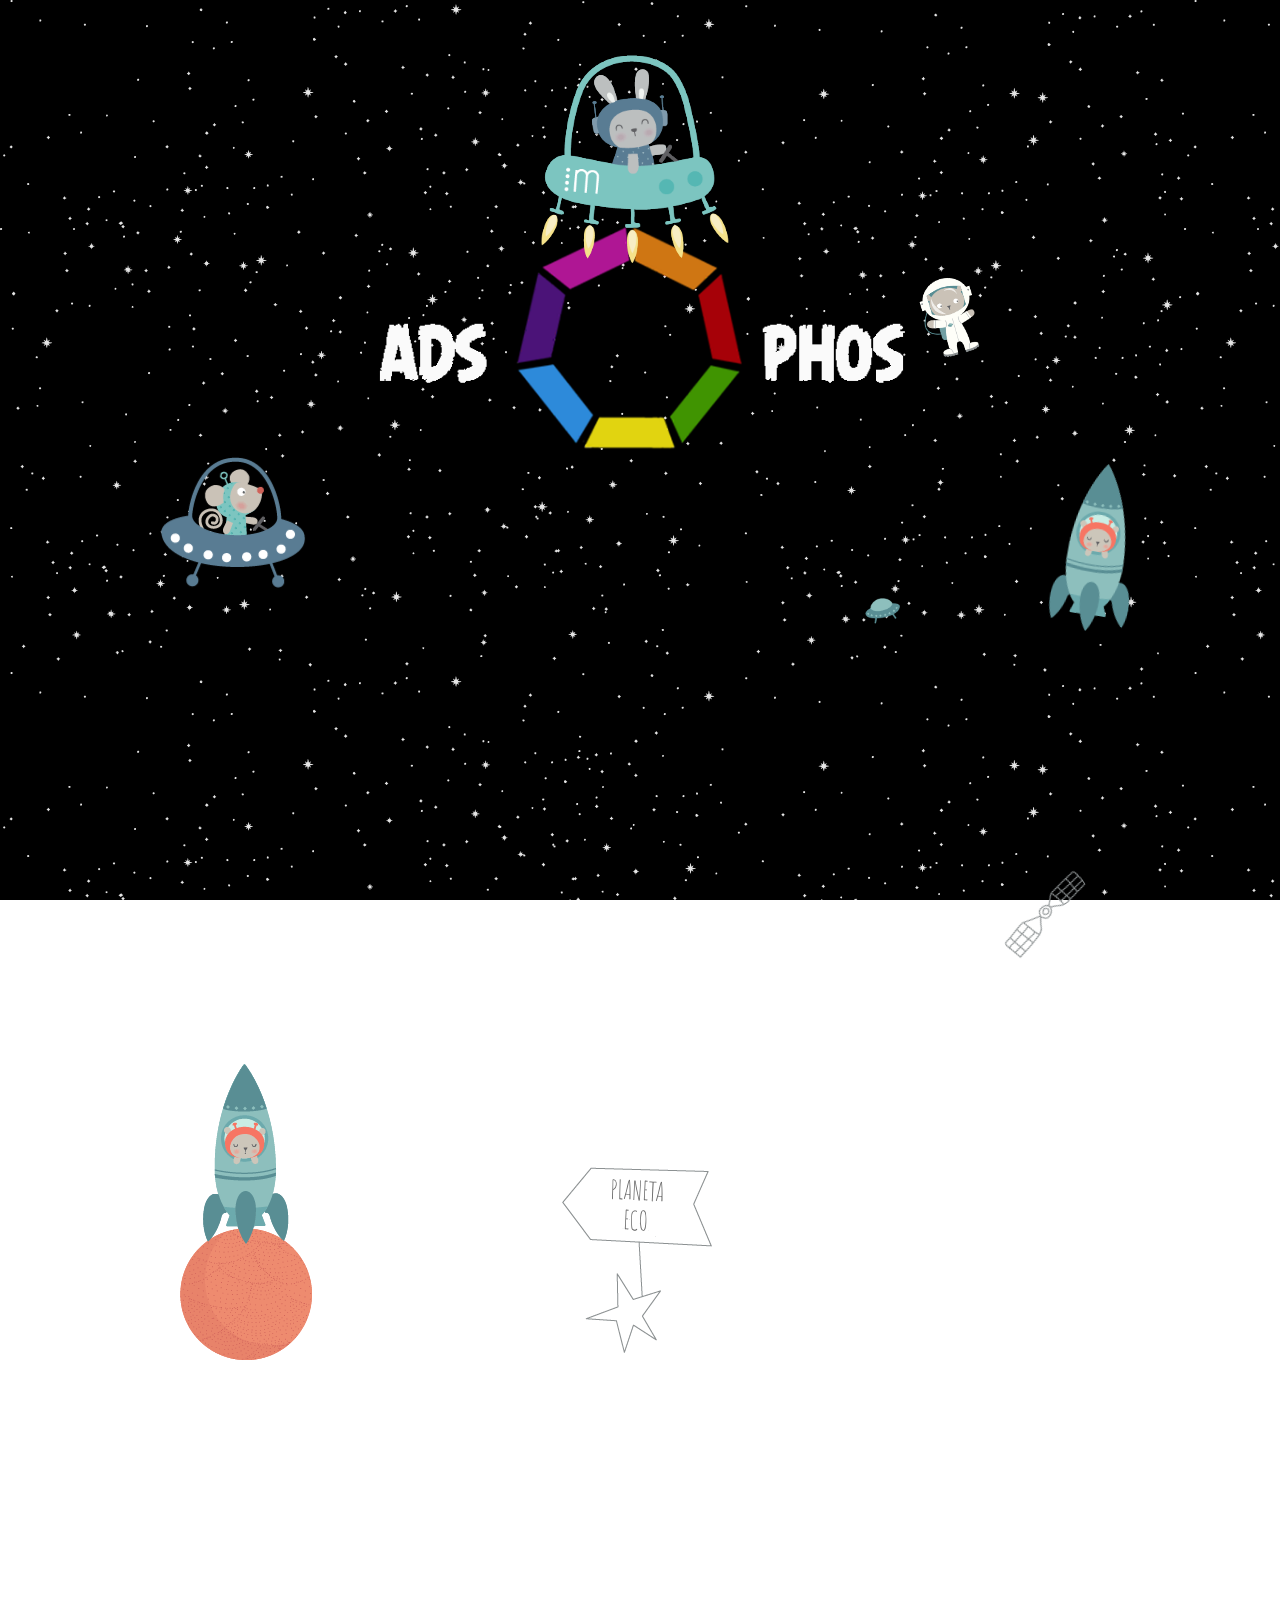
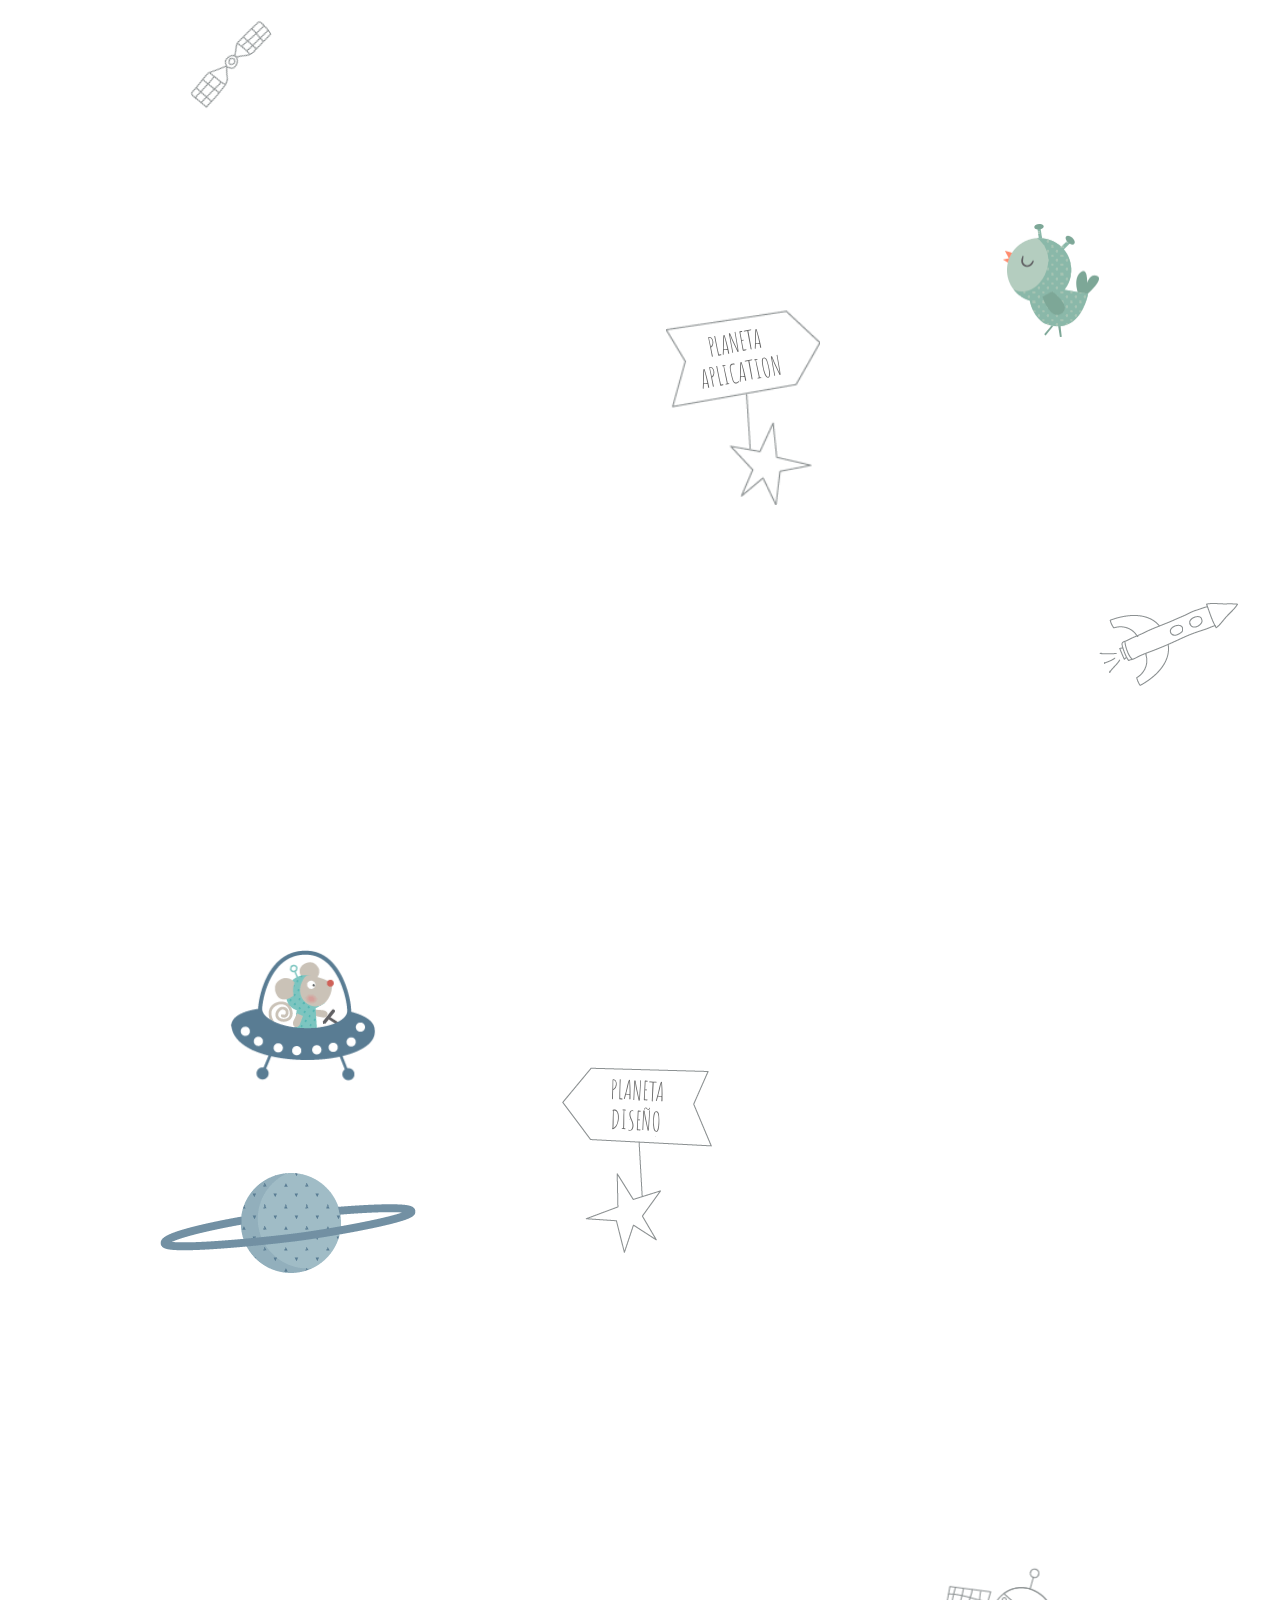
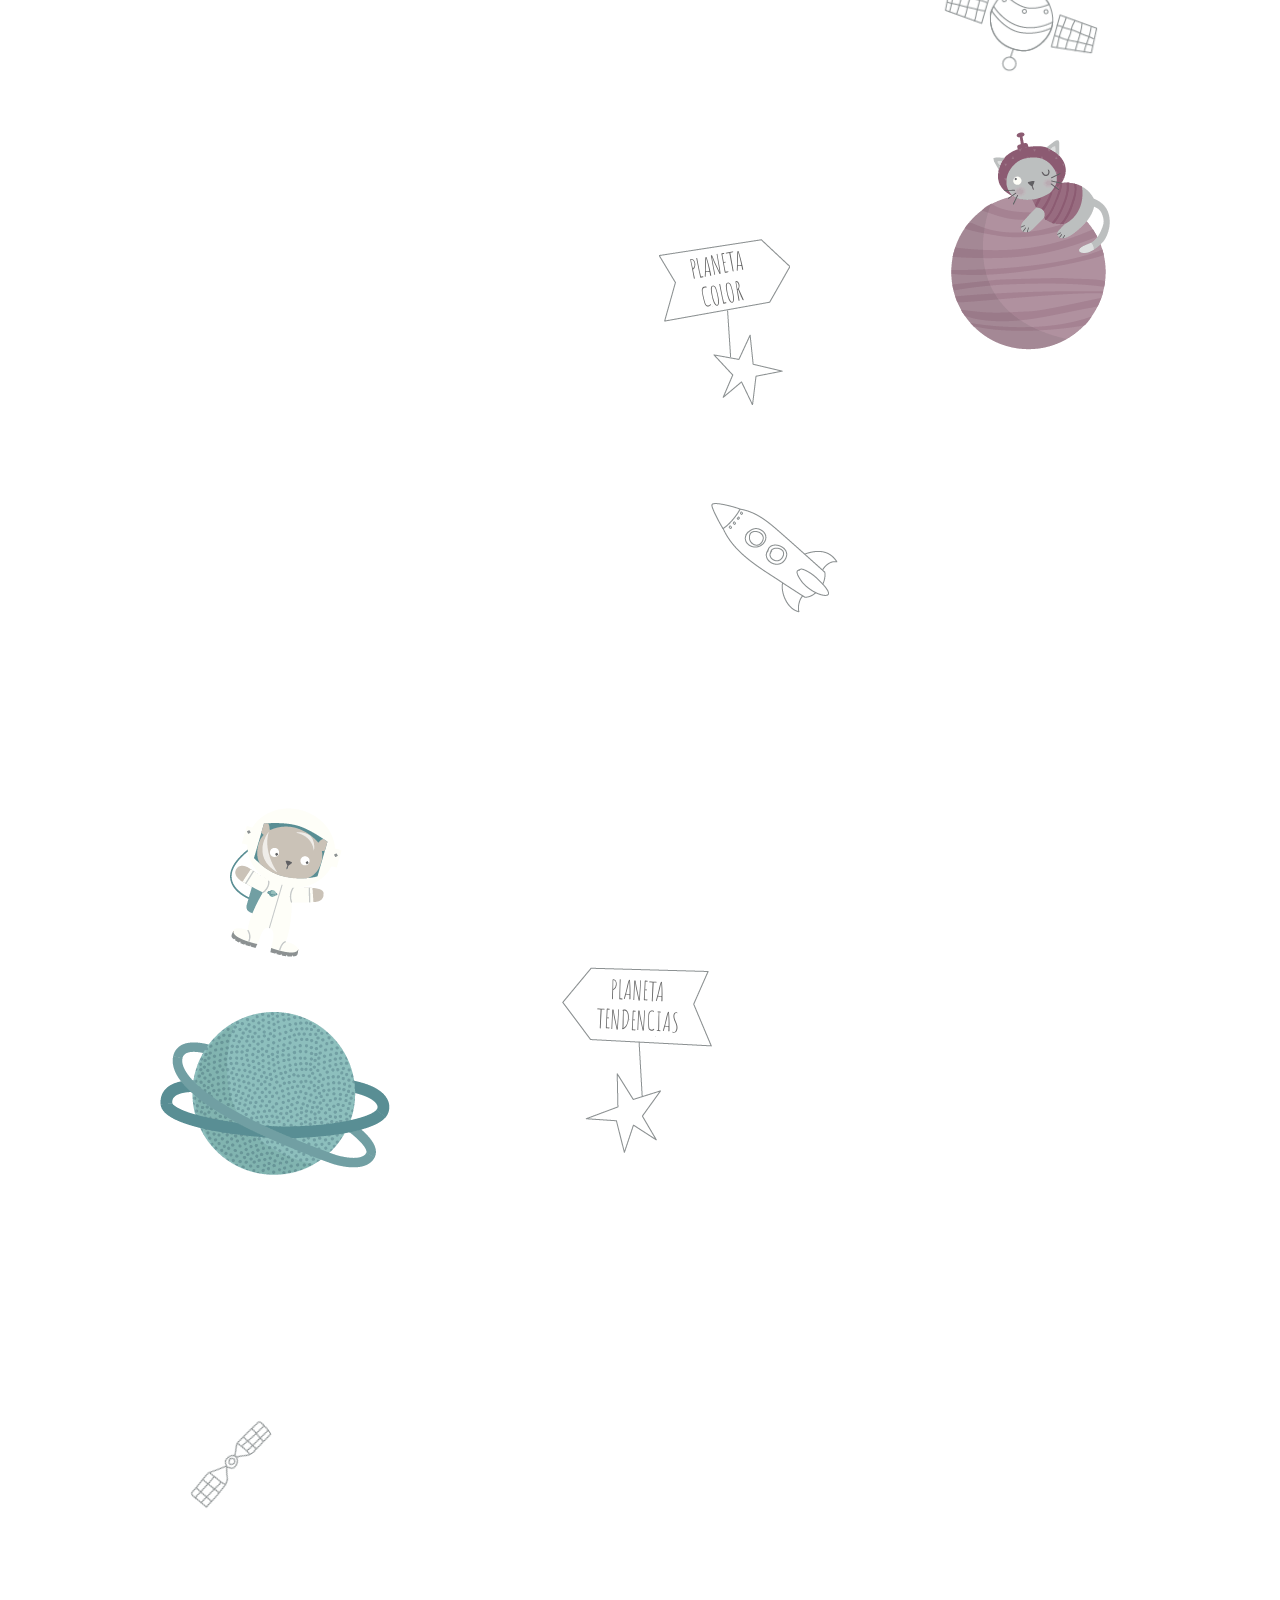
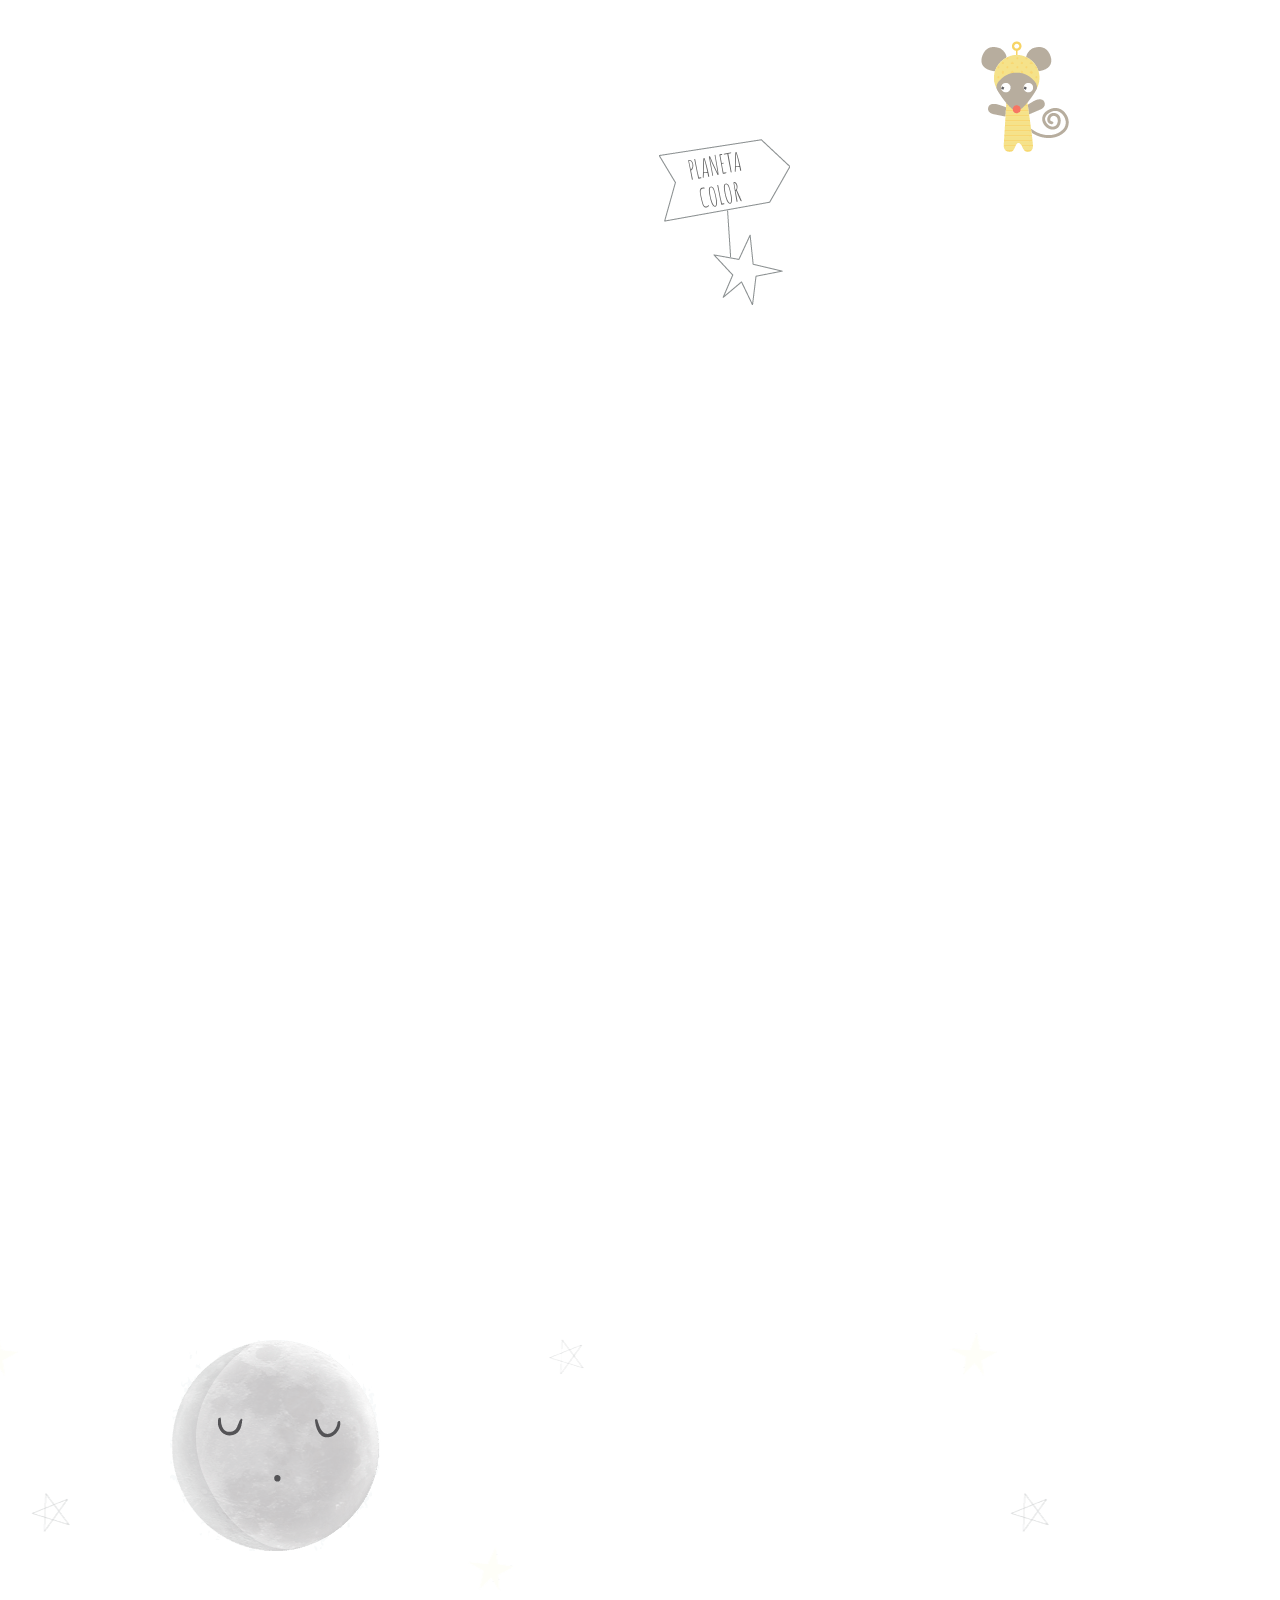
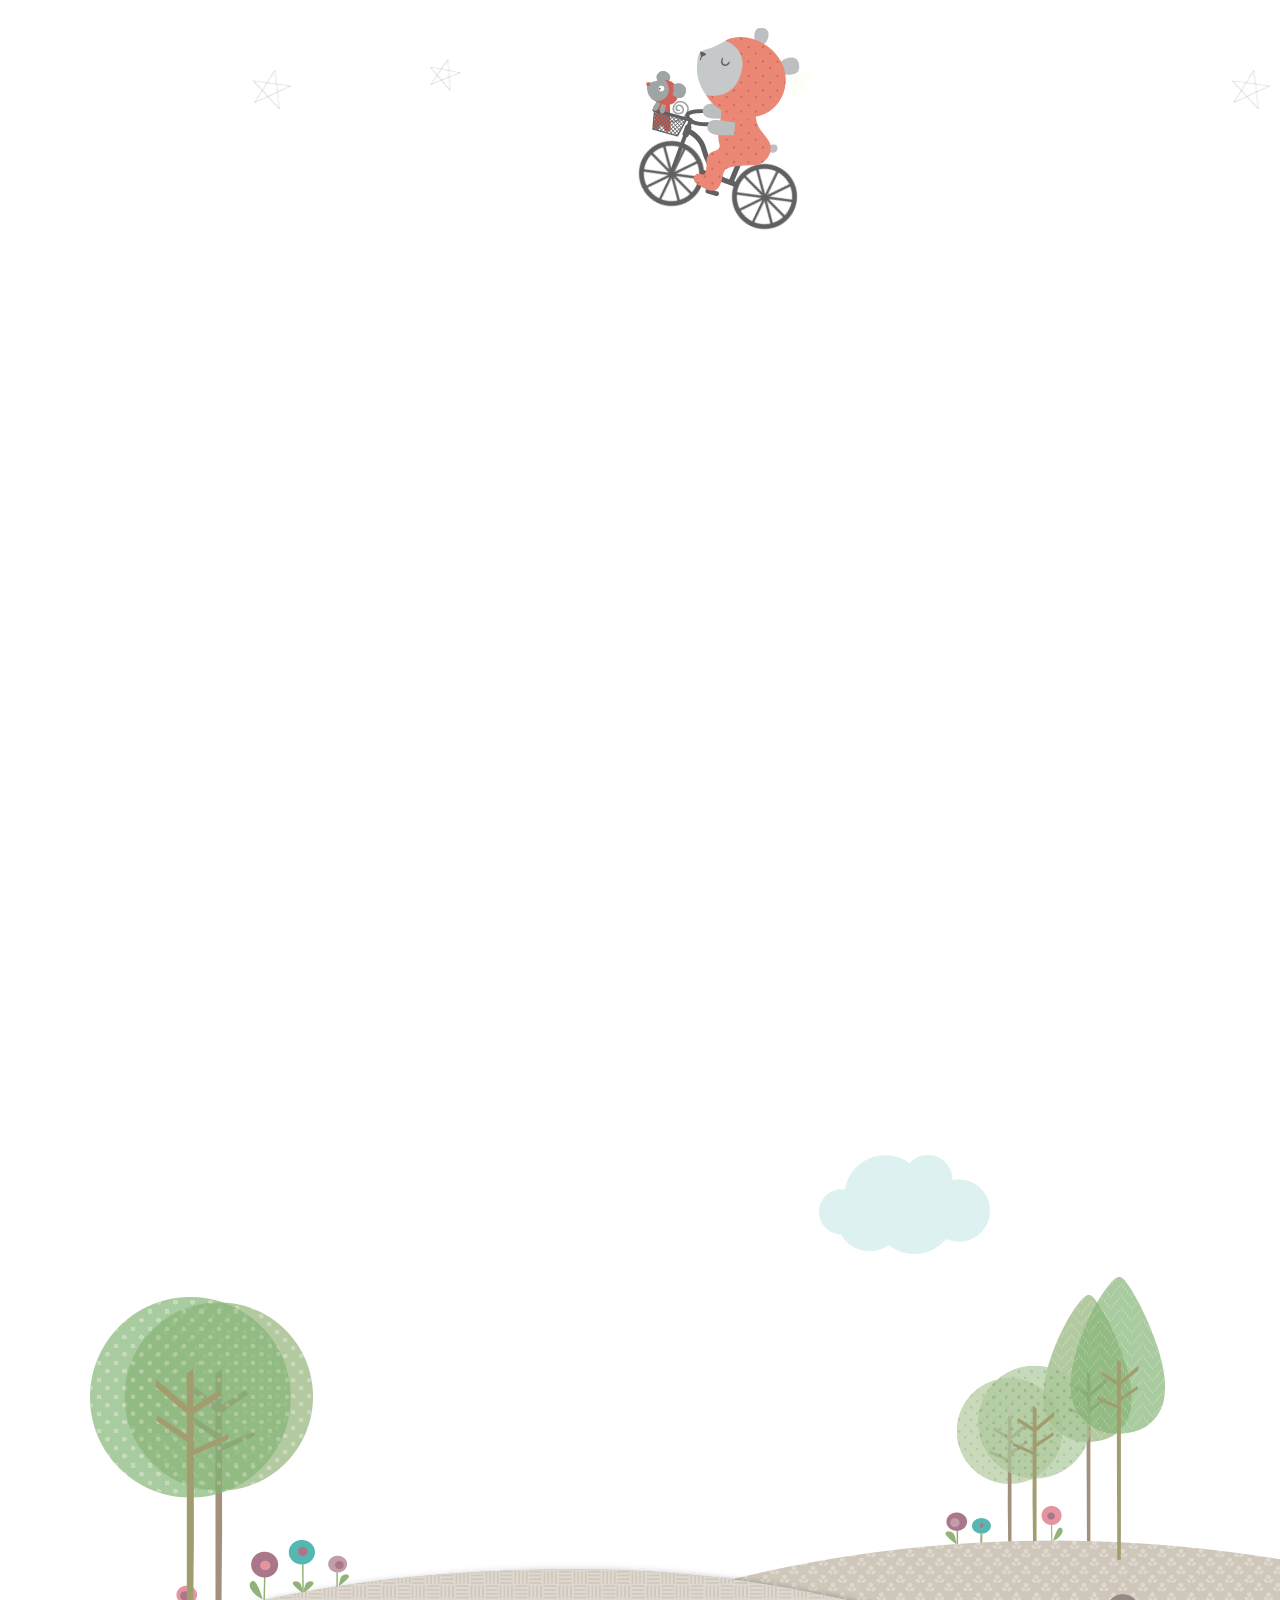
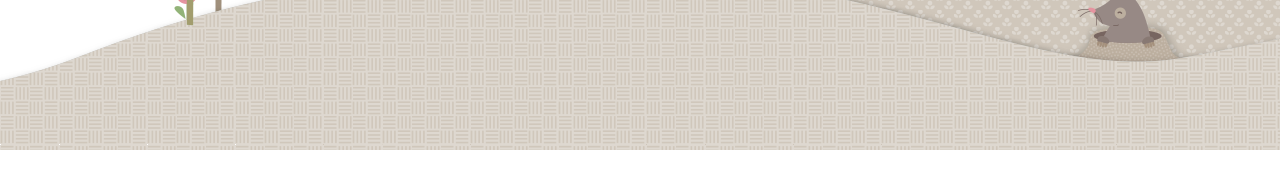
==== index.html @ 65c76c60 "Version 1" ====
<!DOCTYPE html>
<html>

<!-- Mirrored from ss16trendbook.minicool.net/index.arribabajo.html by HTTrack Website Copier/3.x [XR&CO'2014], Sun, 04 Feb 2018 11:57:46 GMT -->
<head>
	<meta charset="utf-8">

	<meta name="viewport" content="width=1024">

	<title>Minicool</title>
	<link href='http://fonts.googleapis.com/css?family=Roboto+Slab:400,300' rel='stylesheet' type='text/css'>
	<link href='http://fonts.googleapis.com/css?family=Amatic+SC' rel='stylesheet' type='text/css'>
	<link href="css/fixed-positioning.css" rel="stylesheet" type="text/css" />
	<link href="css/main.css" rel="stylesheet" type="text/css" />
	<link href="css/estilos.css" rel="stylesheet" type="text/css" />
	<script src="../ajax.googleapis.com/ajax/libs/jquery/1.10.2/jquery.min.js"></script>
	<script src="../ajax.googleapis.com/ajax/libs/jqueryui/1.10.4/jquery-ui.min.js"></script>
	<script src="../www.newbranding.es/minicool/js/scroll-startstop.events.jquery.html" type="text/javascript"></script>
    <script src="js/main.js"></script>
    <script type="text/javascript" src="js/TweenMax.min.js"></script>
    <script type="text/javascript" src="js/EasePack.min.js"></script>
</head>

<body>
	<div id="bg1" data-0="background-position:0px 0px;" data-end="background-position:-500px -10000px;"></div>
	<div id="bg2" 
      data-0="background-color: rgb(211, 211, 211);;" 
      data-6500="background-color: rgb(234, 244, 243);"
      data-end="background-color: rgb(255, 255, 255);" 
      ></div>
	<div id="bg3" data-0="background-position:0px 0px;" data-end="background-position:-500px -6000px;"></div>
	<div id="wrapper" data-0="top: 0px;">
		<div class="nave" 
			data-0="left[swing]: 420px; width: 200px; top: 150px; transform[swing]: rotate(0deg)"
			data-750="left[swing]: 700px; width: 270px; top: 1050px; transform[swing]: rotate(-10deg)"
			data-1550="left[swing]: 100px; top: 1850px;  transform[swing]: rotate(10deg)"
			data-2300="left[swing]: 700px; top: 2600px;  transform[swing]: rotate(-10deg)"
			data-3060="left[swing]: 100px; top: 3360px;  transform[swing]: rotate(10deg)"
			data-3800="left[swing]: 700px; top: 4100px;  transform[swing]: rotate(-10deg)"
			data-4550="left[swing]: 100px; top: 4850px;  transform[swing]: rotate(10deg)"
			data-5250="left[swing]: 350px; top: 5550px;  transform[swing]: rotate(0deg)"
			data-6000="left[swing]: 200px; top: 6300px;  transform[swing]: rotate(0deg)"
			data-6750="left[swing]: 200px; top: 7050px;  transform[swing]: rotate(5deg)"
			>
			<img src="png/nave_abiertos.png" class="abiertosderecha"/>
			<img src="png/nave_abiertos2.png" class="abiertosizquierda"/>
			<img src="png/nave_space.png" class="propultierra"/>
			<img src="png/nave_fuego_abiertos.png" class="fuegoabiertos"/>
			<img src="png/navefuego_cerrados.png" class="fuegocerrados"/>
			<img src="png/nave_general.png" class="navegeneral"/>
		</div>
		
		<script>
		var altura = $(window).height();
		var totalaltura = 8150-altura;
		$('.nave').attr('data-'+totalaltura, 'left: 340px; top: 7800px; transform[swing]: rotate(0deg)');
		$('#wrapper').attr('data-'+totalaltura, 'top:-'+totalaltura+';');
		

		function supernave (objeto, coorini, coorfin){
			$('.nave .'+objeto).attr('data-'+(coorini+20), 'opacity: 0;');
			$('.nave .'+objeto).attr('data-'+coorini, 'opacity: 1;');
			$('.nave .'+objeto).attr('data-'+coorfin, 'opacity: 1;');
			$('.nave .'+objeto).attr('data-'+(coorfin-20), 'opacity: 0;');
		}
		supernave('abiertosderecha', 7000, 6800);
		supernave('abiertosizquierda', 6780, 6550);
		supernave('abiertosderecha', 6280, 6040);
		supernave('abiertosizquierda', 6020, 5830);
		supernave('fuegoabiertos', 5245, 4750);
		supernave('abiertosderecha', 4730, 4540);
		supernave('fuegoabiertos', 4520, 4000);
		supernave('abiertosizquierda', 3980, 3680);
		supernave('fuegoabiertos', 3660, 3220);
		supernave('abiertosderecha', 3200, 2950);
		supernave('fuegoabiertos', 2930, 2500);
		supernave('abiertosizquierda', 2480, 2200);
		supernave('fuegoabiertos', 2180, 1650);
		supernave('abiertosderecha', 1630, 1430);
		supernave('fuegoabiertos', 1410, 980);
		supernave('abiertosizquierda', 960, 700);
		supernave('fuegoabiertos', 680, 0);
		supernave('fuegocerrados', 100, 0);

		$('.nave .propultierra').attr('data-5245', 'opacity: 1;');
		$('.nave .propultierra').attr('data-5225', 'opacity: 0;');
		$('.nave .propultierra').attr('data-0', 'opacity: 0;');


		</script>

		<!-- <div class="logo"><a href="#pagina11"><img src="png/logo.png"></a></div> -->
		<div id="pagina1" class="pagina">
			<div class="saturnosup"><img src="png/adsophos.png"/></div>
			<div class="astronauta"><img src="png/astronauta.png"/></div>
			<!-- <div class="libro"><img src="png/libro.png"/></div> -->
			<div class="navetop"><img src="png/navetop.png"/></div>
			<!-- <div class="pajarotop"><img src="png/pajarotop.png"/></div> -->
			<!-- <div class="ratontop"><img src="png/ratontop.png"/></div> -->
			<div class="navepeque"><img src="png/navepeque.png"/></div>
			<div class="raton_volador"><img src="png/raton_volador.png"/></div>
			<!-- <div class="mensaje">El viaje no termina aquí. Más bien acaba de empezar... <span>¡Quiero mi TrendBook!</span></div> -->
		</div>
		<div id="pagina2" class="pagina">
			<div class="satelite"><img src="png/satelite.png"/></div>
			<div class="senal2"><img src="png/senal2.png"/><span>PLANETA ECO</span></div>
			<div class="nave_esp"><img src="png/nave_esp.png" class="esp11"/>
			<img src="png/nave_esp2.png" class="esp22 "/>
			</div>
			<div class="mensaje"><a href="about.html">About.</a></div>
		</div>
		<div id="pagina3" class="pagina">
			<div class="satelite"><img src="png/satelite.png"/></div>
			<div class="senal"><img src="png/senal.png"/><span>PLANETA APLICATION</span></div>
			<div class="pajaro1">
				<img src="png/pajaro1.png" class="pajaro11"/>
				<img src="png/pajaro2.png" class="pajaro22"/>
			</div>
			<div class="mensaje derecha"><a href="events.html">Events</a>
			</div>
		</div>
		<div id="pagina4" class="pagina">
			<div class="cohetewhite" data-2850="right[swing]: 300px; top[swing]: 200px;" data-1350="right[swing]: -100px; top[swing]: -150px;"><img src="png/cohetewhite.png"/></div>
			<div class="senal2"><img src="png/senal2.png"/><span>PLANETA DISEÑO</span></div>
			<div class="jupiter1"><img src="png/jupiter1.png"/></div>
			<div class="raton_volador"><img src="png/raton_volador.png"/></div>
			<div class="mensaje"><a href="images.html">Gallery</a>  
			</div>
		</div>
		<div id="pagina5" class="pagina">
			<div class="satelite2"><img src="png/satelite2.png"/></div>
			<div class="senal"><img src="png/senal.png"/><span>PLANETA COLOR</span></div>
			<div class="gato1"><img src="png/gato1.png"/></div>
			<div class="mensaje derecha"><a href="testimonial.html">Testimonial</a>
			</div>
		</div>
		<div id="pagina6" class="pagina">
			<div class="navewhite" data-top-bottom="right[swing]: -100px; top[swing]: 200px;" data-2500="right[swing]: 300px; top[swing]: -150px;"><img src="png/navewhite.png"/></div>
			<div class="senal2"><img src="png/senal2.png"/><span>PLANETA TENDENCIAS</span></div>
			<div class="planeta1"><img src="png/planeta1.png"/></div>
			<div class="astronauta"><img src="png/astronauta.png"/></div>
			<div class="mensaje"><a href="contact.html">Contact</a>
			</div>
		</div>
		<div id="pagina7" class="pagina">
			<div class="satelite"><img src="png/satelite.png"/></div>
			<div class="senal"><img src="png/senal.png"/><span>PLANETA COLOR</span></div>
			<div class="raton11"><img src="png/raton1.png" class="raton1"/>
			<img src="png/raton2.png" class="raton2"/></div>
			<div class="mensaje derecha"><a href="mjcet.html">MJCET</a>
			</div>
		</div>
		<div id="pagina8" class="pagina">
			<!-- <div class="mensaje derecha">
			3 - 2 - 1...<br />
			<span>¡Allá vamos!</span>

			</div>
			<div class="estrellasfondo"></div> -->
		</div>
		<div id="pagina9" class="pagina">
			<div class="luna_duerme abiertocerrado">
				<img src="png/luna_duerme.png" class="cerrados"/>
				<img src="png/luna_despierta.png" class="abiertos"/>
			</div>
			<div class="et1" data-5000="right: 340px;" data-6200="right: 20px;" data-6000="right: 20px;" data-6800='right: -100px;'>
				<img src="png/bicisinrueda.png" class="et11" />
				<img src="png/rueda.png" class="rueda1"/>
				<img src="png/rueda.png" class="rueda2"/>
			</div>
			<div class="mensaj derecha">
			</div>
			<div class="estrellasfondo"></div>
			<div class="mensaj">
				
			</div>
		</div>
		<div id="pagina10" class="pagina">
			<!-- <div class="sol abiertocerrado">
				<img src="png/rayos_sol.png" class="rayos"/>
				<img src="png/sol_duerme.png" class="carasol cerrados"/>
				<img src="png/sol_sonrie.png" class="carasol abiertos"/>
			</div>
			<div class="nube_cerrados abiertocerrado">
				<img src="png/nube_abiertos.png" class="abiertos"/>
				<img src="png/nube_cerrados.png" class="cerrados"/>
			</div>
			<div class="nubefondo" data-></div>
			<div class="mensaje derecha">Esto no es una web
			</div>
			<div class="mensaje" >Es un viaje alucinante a través de la <span>Galaxia Minicool...</span>
			</div> -->
		</div>
		<div id="pagina11" class="pagina">
			<div class="nubebot"><img src="png/nubebot.png"/></div>
			<div class="mouse1" data-center-top="opacity: 0" data-center="opacity: 1;"><img src="png/mouse1.png"/></div>
			<div class="mouse2" data-center-top="opacity: 0" data-center="opacity: 1;"><img src="png/mouse2.png"/></div>
		</div>
		<div class="suelo">
			<div class="wrapper">
				<div class="arboles_derecha"><img src="png/arboles_derecha.png"/></div>
				<div class="arboles_izquierda"><img src="png/arboles_izquierda.png"/></div>
			</div>
			<div class="imagensuelo"></div>
		</div>
	</div>
	<script>
		$('.mensaje').attr('data-top', 'opacity: 0;');
		$('.mensaje').attr('data-100-top', 'opacity: 1;');
		$('.mensaje').attr('data--100-bottom', 'opacity: 1;');
		$('.mensaje').attr('data-bottom', 'opacity: 0;');
		$('.abiertocerrado .abiertos').attr('data-90-top', 'opacity: 0;');
		$('.abiertocerrado .abiertos').attr('data-100-top', 'opacity: 1;');
		$('.abiertocerrado .abiertos').attr('data--100-bottom', 'opacity: 1;');
		$('.abiertocerrado .abiertos').attr('data--90-bottom', 'opacity: 0;');
		$('.abiertocerrado .cerrados').attr('data-90-top', 'opacity: 1;');
		$('.abiertocerrado .cerrados').attr('data-100-top', 'opacity: 0;');
		$('.abiertocerrado .cerrados').attr('data--100-bottom', 'opacity: 0;');
		$('.abiertocerrado .cerrados').attr('data--90-bottom', 'opacity: 1;');
	</script>
	<script type="text/javascript" src="js/skrollr.js"></script>

	<!--[if lt IE 9]>
	<script type="text/javascript" src="../skrollr-ie/dist/skrollr.ie.min.js"></script>
	<![endif]-->

	<script type="text/javascript">
	var s = skrollr.init({
		edgeStrategy: 'set',
		easing: {
			WTF: Math.random,
			inverted: function(p) {
				return 1-p;
			}
		}
	});
	</script>
</body>


<!-- Mirrored from ss16trendbook.minicool.net/index.arribabajo.html by HTTrack Website Copier/3.x [XR&CO'2014], Sun, 04 Feb 2018 11:58:29 GMT -->
</html>
---- css/fixed-positioning.css ----
/*
 * This file is NOT needed in order to use skrollr.
 * The demo uses it and it may help you as well.
 */


html, body {
	width:100%;
	height:100%;
	padding:0;
	margin:0;
	overflow-x:hidden;
}

.skrollable {
	/*
	 * First-level skrollables are positioned relative to window
	 */
	position:fixed;

	/*
	 * Skrollables by default have a z-index of 100 in order to make it easy to position elements in front/back without changing each skrollable
	 */
	z-index:100;
}

.skrollr-mobile .skrollable {
	/*
		May cause issues on Android default browser (see #331 on GitHub).
	*/
	position:absolute;
}

.skrollable .skrollable {
	/*
	 * Second-level skrollables are positioned relative their parent skrollable
	 */
	position:absolute;
}

.skrollable .skrollable .skrollable {
	/*
	 * Third-level (and below) skrollables are positioned static
	 */
	position:static;
}
---- css/main.css ----
html, body, div, span, p, a, del, em, img, ol, ul, li, fieldset, form, label {
	margin: 0;
	padding: 0;
	border: 0;
	font-size: 100%;
	font: inherit;
	vertical-align: baseline;
}

article, aside, details, figcaption, figure,
footer, header, hgroup, menu, nav, section {
	display: block;
}

html, body {
	line-height: 1;
	min-height:100%;
	font-family:Artial, Verdana, sans-serif;

}

ol, ul {
	list-style: none;
}

p {
	margin:1em 0;
	line-height:1.1em;
}

q {
	font-style:italic;
	color:#333;
}

h1 {
	font-size:2.91em;
	margin:0;
}

h1 > small {
	text-align:right;
	display:inline-block;
	font-size:.71em;
	text-indent:15em;
	color:#444;
}

h2 {
	color:inherit;
	font-size:1.91em;
	margin:2em 0 1em 0;
}

h2:first-child {margin-top:0;}

h3 {
	color:#333;
	font-size:1.41em;
	margin:1em 0;
}

h4 {
	color:#444;
	font-size:1.11em;
	margin:1em 0;
}

#scrollbar {
	position:fixed;
	right:2px;
	height:50px;
	width:6px;
	background:#444;
	background:rgba(0,0,0,0.6);
	border:1px solid rgba(255,255,255,0.6);
	z-index:3000000;
	border-radius:3px;
}

.skrollr-desktop #scrollbar {display:none;}
.upper{
	text-transform: uppercase;
}
#bg1, #bg2, #bg3 {
	z-index:50;
	top:0;
	left:0;
	width:100%;
	height:100%;

	
}
#bg1 {
	background:url(../img/textura_background.png) repeat 0 0;
	z-index:50;
}

#bg2 {
	z-index:49;
	
}

#bg3 {
	z-index:51;
	background-color: black !important;
	background:url(../img/estrellas.png) repeat 0 0;
}

#intro {
	width:80%;
	left:50%;
	top:1em;
	margin-left:-40%;
	padding:2em;
	background:#fff;
	text-align:center;
	border-radius:1em;

	-webkit-transform-origin:0 0;
	-moz-transform-origin:0 0;
	-ms-transform-origin:0 0;
	-o-transform-origin:0 0;
	transform-origin:0 0;

	-webkit-box-sizing: border-box;
	-moz-box-sizing: border-box;
	box-sizing: border-box;
}

#intro .arrows {
	font-size:2em;
	color:#09f;
}

#transform {
	width:70%;
	left:50%;
	top:20%;
	margin-left:-35%;
	text-align:center;
	font-size:150%;

	.transform-origin(50%, 50%);
}

#properties {
	width:100%;
	height:100%;
	padding-top:10%;
	text-align:center;

	-webkit-box-sizing: border-box;
	-moz-box-sizing: border-box;
	box-sizing: border-box;
}

#easing_wrapper {
	width:100%;
	height:100%;
}

#easing {
	top:10%;
	width:50%;
	z-index:101;
}

.drop {
	background:#09f;
	font-weight:bold;
	padding:1em;
}

#download {
	width:80%;
	left:10%;
	height:80%;
	padding:3em;
	border:0 solid #222;

	-webkit-box-sizing: border-box;
	-moz-box-sizing: border-box;
	box-sizing: border-box;
}

.twitter-share-button, .twitter-follow-button {
	vertical-align:middle;
}
---- css/estilos.css ----
/* normalize.css v3.0.0 | MIT License | git.io/normalize */

html {
    font-family: sans-serif;
    -ms-text-size-adjust: 100%;
    -webkit-text-size-adjust: 100%
}

body {
    margin: 0
}

article,
aside,
details,
figcaption,
figure,
footer,
header,
hgroup,
main,
nav,
section,
summary {
    display: block
}

audio,
canvas,
progress,
video {
    display: inline-block;
    vertical-align: baseline
}

audio:not([controls]) {
    display: none;
    height: 0
}

[hidden],
template {
    display: none
}

a {
    background: transparent;
}

a:active,
a:hover {
    outline: 0
}

abbr[title] {
    border-bottom: 1px dotted
}

b,
strong {
    font-weight: bold
}

dfn {
    font-style: italic
}

h1 {
    font-size: 2em;
    margin: .67em 0
}

mark {
    background: #ff0;
    color: #000
}

small {
    font-size: 80%
}

sub,
sup {
    font-size: 75%;
    line-height: 0;
    position: relative;
    vertical-align: baseline
}

sup {
    top: -.5em
}

sub {
    bottom: -.25em
}

img {
    border: 0
}

svg:not(:root) {
    overflow: hidden
}

figure {
    margin: 1em 40px
}

hr {
    -moz-box-sizing: content-box;
    -webkit-box-sizing: content-box;
    -moz-box-sizing: content-box;
    box-sizing: content-box;
    height: 0
}

pre {
    overflow: auto
}

code,
kbd,
pre,
samp {
    font-family: monospace, monospace;
    font-size: 1em
}

button,
input,
optgroup,
select,
textarea {
    color: inherit;
    font: inherit;
    margin: 0
}

button {
    overflow: visible
}

button,
select {
    text-transform: none
}

button,
html input[type="button"],
input[type="reset"],
input[type="submit"] {
    -webkit-appearance: button;
    cursor: pointer
}

button[disabled],
html input[disabled] {
    cursor: default
}

button::-moz-focus-inner,
input::-moz-focus-inner {
    border: 0;
    padding: 0
}

input {
    line-height: normal
}

input[type="checkbox"],
input[type="radio"] {
    -webkit-box-sizing: border-box;
    -moz-box-sizing: border-box;
    box-sizing: border-box;
    padding: 0
}

input[type="number"]::-webkit-inner-spin-button,
input[type="number"]::-webkit-outer-spin-button {
    height: auto
}

input[type="search"] {
    -webkit-appearance: textfield;
    -moz-box-sizing: content-box;
    -webkit-box-sizing: content-box;
    -webkit-box-sizing: content-box;
    -moz-box-sizing: content-box;
    box-sizing: content-box
}

input[type="search"]::-webkit-search-cancel-button,
input[type="search"]::-webkit-search-decoration {
    -webkit-appearance: none
}

fieldset {
    border: 1px solid #c0c0c0;
    margin: 0 2px;
    padding: .35em .625em .75em
}

legend {
    border: 0;
    padding: 0
}

textarea {
    overflow: auto
}

optgroup {
    font-weight: bold
}

table {
    border-collapse: collapse;
    border-spacing: 0
}

td,
th {
    padding: 0
}

html,
body {
    margin: 0;
    padding: 0;
    width: 100%;
    min-width: 1000px
}

* {
    -webkit-box-sizing: border-box;
    -moz-box-sizing: border-box;
    box-sizing: border-box
}

body {
    font-size: 14px;
    font-weight: 100;
    line-height: 20px;
    position: relative;
}

body.moving {
    width: 100px !important;
    overflow: hidden !important
}

body.pace-done .cargadormasa {
    display: none
}

.cargadormasa {
    background-color: #fff;
    width: 100%;
    position: fixed;
    height: 100%;
    display: block;
    z-index: 9999
}

.left {
    float: left
}

.right {
    float: right !important
}

.clearfix {
    clear: both
}

a {
    color: #000;
    text-decoration: none
}

#bottom_link {
    position: absolute;
    top: 8150px
}

#wrapper {
    display: block;
    width: 1000px;
    margin: 0 auto;
    z-index: 100;
    left: 50%;
    margin-left: -500px;
}

#wrapper .logo {
    position: fixed;
    top: 40px;
    left: 60px;
    width: 250px;
    text-align: center;
    z-index: 1000;
}

#wrapper .logo img {
    width: 100%;
    height: auto
}

#wrapper .pagina {
    position: relative;
    display: block;
    height: 550px;
    margin-top: 200px;
}

#wrapper .pagina div {
    position: absolute
}

#wrapper .pagina .mensaje,
#wrapper .pagina .mensajebajo,
#wrapper .pagina .mensajetop {
    padding: 30px;
    font-size: 15px;
    background-color: #fff;
    -webkit-border-radius: 30px 30px 30px 0;
    border-radius: 30px 30px 30px 0;
    position: absolute;
    width: 300px;
    -webkit-box-shadow: 4px 4px 10px #c4c4c4;
    box-shadow: 4px 4px 10px #c4c4c4;
    font-family: 'Roboto Slab', serif;
    font-weight: 300;
    color: #666;
    opacity: 0;
    -ms-filter: "progid:DXImageTransform.Microsoft.Alpha(Opacity=0)";
    filter: alpha(opacity=0);
}

#wrapper .pagina .mensaje span,
#wrapper .pagina .mensajebajo span,
#wrapper .pagina .mensajetop span {
    color: #7ec9ce;
    font-weight: 400
}

#wrapper .pagina .mensaje.derecha,
#wrapper .pagina .mensajebajo.derecha,
#wrapper .pagina .mensajetop.derecha {
    -webkit-border-radius: 30px 30px 0 30px;
    border-radius: 30px 30px 0 30px
}

#wrapper .pagina .senal2 span,
#wrapper .pagina .senal span {
    font-size: 26px;
    position: absolute;
    top: 10px;
    left: 31px;
    width: 80px;
    font-weight: 100;
    line-height: 30px;
    color: #666;
    text-align: center;
    font-family: 'Amatic SC', cursive
}

#wrapper .pagina .abiertocerrado .abiertos,
#wrapper .pagina .abiertocerrado2 .abiertos {
    opacity: 0;
    -ms-filter: "progid:DXImageTransform.Microsoft.Alpha(Opacity=0)";
    filter: alpha(opacity=0);
    z-index: 1
}

#wrapper .pagina .abiertocerrado .cerrados,
#wrapper .pagina .abiertocerrado2 .cerrados {
    z-index: 0
}

#wrapper .pagina img {
    width: 100%;
    height: auto
}

#wrapper .pagina .inicial {
    position: relative;
    width: 100%;
    height: 1px;
    display: block;
    float: left
}

#wrapper #pagina1 {
    margin-top: 100px;
}

#wrapper #pagina1 .saturnosup {
    width: 702px;
    
    /* margin: 0 auto; */
    position: absolute;
    display: block;
    top: 100px;
    left: 150px;
    z-index: 2;
}

#wrapper #pagina1 .astronauta {
    top: 176px !important;
    right: 155px;
    width: 60px
}

#wrapper #pagina1 .mensajetop {
    top: 0;
    right: 60px;
    text-align: center;
}

#wrapper #pagina1 .mensajetop .gatosuperior {
    width: 102px;
    height: 97px;
    position: absolute;
    z-index: 10;
    top: -55px;
    right: -25px
}

#wrapper #pagina1 .mensajetop span {
    padding: 7px 15px;
    height: 40px;
    line-height: 22px;
    color: #fff;
    background-color: #7ec9ce;
    position: relative;
    margin: 10px auto 0;
    display: inline-block;
    text-align: center;
    border: 2px solid #7ec9ce;
    -webkit-transition: all 0.6s ease;
    -moz-transition: all 0.6s ease;
    -o-transition: all 0.6s ease;
    -ms-transition: all 0.6s ease;
    transition: all 0.6s ease;
}

#wrapper #pagina1 .mensajetop span:hover {
    color: #7ec9ce;
    background-color: #fff
}

#wrapper #pagina1 .libro {
    width: 470px;
    top: 115px;
    left: 105px;
    z-index: 10
}

#wrapper #pagina1 .navepeque {
    left: 750px;
    bottom: 20px;
    width: 37px;
    z-index: 10
}

#wrapper #pagina1 .raton_volador {
    left: 20px;
    bottom: 50px;
    z-index: 3
}

#wrapper #pagina1 .pajarotop {
    left: 510px;
    top: 330px;
    z-index: 3;
    width: 70px;
    height: 90px;
}

#wrapper #pagina1 .pajarotop .sombrasup {
    width: 93px;
    height: 20px;
    bottom: 0;
    position: absolute;
    left: -3px;
    z-index: 1
}

#wrapper #pagina1 .pajarotop .pajaro11,
#wrapper #pagina1 .pajarotop .pajaro22 {
    width: 100%;
    position: absolute;
    top: 0;
    left: 0;
    z-index: 2
}

#wrapper #pagina1 .ratontop {
    left: 630px;
    top: 304px;
    z-index: 3;
    width: 70px;
    height: 100px;
}

#wrapper #pagina1 .ratontop .sombrasup {
    width: 93px;
    height: 20px;
    bottom: 0;
    position: absolute;
    left: -14px;
    z-index: 1
}

#wrapper #pagina1 .ratontop .raton1,
#wrapper #pagina1 .ratontop .raton2 {
    width: 100%;
    position: absolute;
    top: 0;
    left: 0;
    z-index: 2
}

#wrapper #pagina1 .navetop {
    right: 0;
    bottom: 0;
    width: 84px;
    height: 185px;
    -webkit-transform: rotate(10deg);
    -moz-transform: rotate(10deg);
    -o-transform: rotate(10deg);
    -ms-transform: rotate(10deg);
    transform: rotate(10deg);
}

#wrapper #pagina1 .navetop .nave {
    width: 84px;
    height: 171px;
    position: absolute;
    top: 0;
    left: 0
}

#wrapper #pagina1 .navetop .fuego {
    opacity: 1;
    -ms-filter: none;
    filter: none;
    right: 25px;
    width: 32px;
    height: 30px;
    bottom: 0;
    position: absolute;
    -webkit-transform: rotate(-4deg);
    -moz-transform: rotate(-4deg);
    -o-transform: rotate(-4deg);
    -ms-transform: rotate(-4deg);
    transform: rotate(-4deg)
}

#wrapper #pagina2 .satelite {
    width: 106px;
    top: 40px;
    right: 40px
}

#wrapper #pagina2 .senal2 {
    width: 154px;
    left: 420px;
    bottom: 40px;
}

#wrapper #pagina2 .senal2 span {
    -webkit-transform: rotate(3deg);
    -moz-transform: rotate(3deg);
    -o-transform: rotate(3deg);
    -ms-transform: rotate(3deg);
    transform: rotate(3deg);
    left: 37px
}

#wrapper #pagina2 .nave_esp {
    width: 132px;
    left: 40px;
    bottom: 40px;
    height: 297px;
}

#wrapper #pagina2 .nave_esp .esp11 {
    top: 0;
    left: 0;
    position: absolute
}

#wrapper #pagina2 .nave_esp .esp22 {
    top: 0;
    left: 0;
    position: absolute
}

#wrapper #pagina2 .mensaje {
    top: 60px;
    left: 180px;
    width: 400px
}

#wrapper #pagina3 .satelite {
    width: 106px;
    top: 40px;
    left: 40px
}

#wrapper #pagina3 .senal {
    width: 154px;
    right: 320px;
    bottom: 40px;
}

#wrapper #pagina3 .senal span {
    -webkit-transform: rotate(-10deg);
    -moz-transform: rotate(-10deg);
    -o-transform: rotate(-10deg);
    -ms-transform: rotate(-10deg);
    transform: rotate(-10deg);
    top: 19px
}

#wrapper #pagina3 .pajaro1 {
    width: 101px;
    right: 40px;
    bottom: 140px;
    height: 187px;
}

#wrapper #pagina3 .pajaro1 .pajaro11 {
    top: 0;
    left: 0;
    position: absolute;
    width: 101px;
    height: 114px
}

#wrapper #pagina3 .pajaro1 .pajaro22 {
    top: 0;
    left: 0;
    width: 101px;
    height: 114px;
    position: absolute
}

#wrapper #pagina3 .pajaro1 .planetapajaro {
    position: absolute;
    bottom: 0
}

#wrapper #pagina3 .mensaje {
    top: 100px;
    left: 410px;
    width: 400px
}

#wrapper #pagina4 .cohetewhite {
    right: 30px;
    top: 30px;
    width: 143px
}

#wrapper #pagina4 .mensaje {
    top: 30px;
    left: 260px;
    width: 400px
}

#wrapper #pagina4 .senal2 {
    width: 154px;
    left: 420px;
    bottom: 40px;
}

#wrapper #pagina4 .senal2 span {
    left: 37px;
    -webkit-transform: rotate(3deg);
    -moz-transform: rotate(3deg);
    -o-transform: rotate(3deg);
    -ms-transform: rotate(3deg);
    transform: rotate(3deg)
}

#wrapper #pagina4 .jupiter1 {
    bottom: 20px;
    left: 20px;
    width: 256px
}

#wrapper #pagina4 .raton_volador {
    bottom: 200px;
    left: 90px;
    width: 145px
}

#wrapper #pagina5 .satelite2 {
    width: 158px;
    right: 40px;
    top: 50px
}

#wrapper #pagina5 .senal {
    right: 350px;
    bottom: 40px;
}

#wrapper #pagina5 .senal span {
    -webkit-transform: rotate(-10deg);
    -moz-transform: rotate(-10deg);
    -o-transform: rotate(-10deg);
    -ms-transform: rotate(-10deg);
    transform: rotate(-10deg);
    top: 12px;
    left: 20px
}

#wrapper #pagina5 .gato1 {
    right: 30px;
    bottom: 100px;
    height: 218px;
    width: 159px;
}

#wrapper #pagina5 .gato1 img {
    position: absolute;
    top: 0;
    left: 0;
    height: 218px;
    width: 159px
}

#wrapper #pagina5 .mensaje {
    top: 70px;
    left: 390px;
    width: 400px
}

#wrapper #pagina6 .navewhite {
    right: 0;
    top: 200px;
    width: 132px
}

#wrapper #pagina6 .mensaje {
    top: 30px;
    left: 250px;
    width: 400px
}

#wrapper #pagina6 .senal2 {
    width: 154px;
    left: 420px;
    bottom: 40px;
}

#wrapper #pagina6 .senal2 span {
    left: 37px;
    -webkit-transform: rotate(3deg);
    -moz-transform: rotate(3deg);
    -o-transform: rotate(3deg);
    -ms-transform: rotate(3deg);
    transform: rotate(3deg)
}

#wrapper #pagina6 .planeta1 {
    bottom: 20px;
    left: 20px;
    width: 230px
}

#wrapper #pagina6 .astronauta {
    top: 150px;
    left: 90px;
    width: 112px
}

#wrapper #pagina7 .satelite {
    width: 106px;
    top: 40px;
    left: 40px
}

#wrapper #pagina7 .senal {
    right: 350px;
    bottom: 40px;
}

#wrapper #pagina7 .senal span {
    -webkit-transform: rotate(-10deg);
    -moz-transform: rotate(-10deg);
    -o-transform: rotate(-10deg);
    -ms-transform: rotate(-10deg);
    transform: rotate(-10deg);
    top: 13px;
    left: 18px
}

#wrapper #pagina7 .raton11 {
    right: 30px;
    bottom: 30px;
    width: 179px;
    height: 279px;
}

#wrapper #pagina7 .raton11 .raton1,
#wrapper #pagina7 .raton11 .raton2 {
    position: absolute;
    width: 88px;
    height: 111px;
    top: 0;
    left: 50px;
    z-index: 2
}

#wrapper #pagina7 .raton11 .planetaraton {
    bottom: 0;
    left: 0;
    position: absolute;
    z-index: 1
}

#wrapper #pagina7 .mensaje {
    top: 100px;
    left: 390px;
    width: 400px
}

#wrapper #pagina8 .mensaje {
    left: 50px;
    top: 150px;
    width: 250px;
    text-align: center
}

#wrapper #pagina8 .estrellasfondo {
    background-image: url("../png/estrellas.png");
    background-position: center center;
    width: 100%;
    height: 100%;
    position: absolute;
    top: 0;
    left: 0
}

#wrapper #pagina9 .luna_duerme {
    top: 40px;
    left: 30px;
    width: 211px;
}

#wrapper #pagina9 .luna_duerme .zetas {
    width: 52px;
    height: 50px;
    position: absolute;
    z-index: 10;
    opacity: 1;
    -ms-filter: none;
    filter: none;
    top: -20px;
    right: -40px;
}

#wrapper #pagina9 .luna_duerme .zetas .z1,
#wrapper #pagina9 .luna_duerme .zetas .z2,
#wrapper #pagina9 .luna_duerme .zetas .z3 {
    position: absolute;
    top: 0;
    left: 0;
    width: 100%;
    height: auto;
    opacity: 0;
    -ms-filter: "progid:DXImageTransform.Microsoft.Alpha(Opacity=0)";
    filter: alpha(opacity=0);
    -webkit-transition: all 1.2s ease;
    -moz-transition: all 1.2s ease;
    -o-transition: all 1.2s ease;
    -ms-transition: all 1.2s ease;
    transition: all 1.2s ease
}

#wrapper #pagina9 .luna_duerme .zetas .visible {
    opacity: 1;
    -ms-filter: none;
    filter: none
}

#wrapper #pagina9 .et1 {
    width: 161px;
    right: 20px;
    bottom: 20px;
    height: 202px;
}

#wrapper #pagina9 .et1 img {
    opacity: 1;
    -ms-filter: none;
    filter: none;
    position: absolute;
    top: 0;
    left: 0;
    z-index: 1
}

#wrapper #pagina9 .et1 .rueda1,
#wrapper #pagina9 .et1 .rueda2 {
    opacity: 1;
    -ms-filter: none;
    filter: none;
    width: 65px;
    height: 65px;
    -webkit-transform-origin: center;
    -moz-transform-origin: center;
    -o-transform-origin: center;
    -ms-transform-origin: center;
    transform-origin: center;
    position: absolute;
    z-index: 0
}

#wrapper #pagina9 .et1 .rueda1 {
    top: 113px;
    left: 0
}

#wrapper #pagina9 .et1 .rueda2 {
    top: 136px;
    left: 93px
}

#wrapper #pagina9 .mensaje {
    left: 290px;
    top: 10px;
    width: 200px;
}

#wrapper #pagina9 .mensaje.derecha {
    width: 250px;
    left: auto;
    right: 180px;
    bottom: 230px;
    top: auto
}

#wrapper #pagina9 .estrellasfondo {
    background-image: url("../png/estrellas.png");
    background-position: center center;
    width: 100%;
    height: 100%;
    position: absolute;
    top: 0;
    left: 0
}

#wrapper #pagina10 .sol {
    width: 212px;
    top: 40px;
}

#wrapper #pagina10 .sol .rayos {
    -webkit-transform-origin: center;
    -moz-transform-origin: center;
    -o-transform-origin: center;
    -ms-transform-origin: center;
    transform-origin: center
}

#wrapper #pagina10 .sol .carasol {
    width: 136px;
    position: absolute;
    left: 38px;
    top: 37px
}

#wrapper #pagina10 .sol .son_sonrie {
    width: 136px;
    position: absolute;
    left: 37px;
    top: 37px
}

#wrapper #pagina10 .nube_cerrados {
    width: 212px;
    right: 40px;
    bottom: 50px;
    height: 198px;
}

#wrapper #pagina10 .nube_cerrados img {
    position: absolute;
    top: 0;
    left: 0
}

#wrapper #pagina10 .mensaje {
    left: 240px;
    top: 0;
    width: 250px;
}

#wrapper #pagina10 .mensaje.derecha {
    width: 200px;
    left: auto;
    right: 250px;
    bottom: 230px;
    top: auto
}

#wrapper #pagina10 .nubefondo {
    background-image: url("../png/nubes.png");
    background-position: bottom center;
    width: 100%;
    height: 100%;
    position: absolute;
    top: 0;
    left: 0
}

#wrapper #pagina11 .mouse1 {
    width: 53px;
    left: 50%;
    margin-left: -35px;
    top: 30px;
    opacity: 0;
    -ms-filter: "progid:DXImageTransform.Microsoft.Alpha(Opacity=0)";
    filter: alpha(opacity=0)
}

#wrapper #pagina11 .mouse2 {
    width: 53px;
    left: 50%;
    margin-left: -35px;
    top: 110px;
    opacity: 0;
    -ms-filter: "progid:DXImageTransform.Microsoft.Alpha(Opacity=0)";
    filter: alpha(opacity=0)
}

#wrapper #pagina11 .nubebot {
    width: 171px;
    right: 150px;
    top: -50px
}

#wrapper #pagina11 .mensajebajo {
    left: 560px;
    top: 130px;
    width: 250px;
    opacity: 1;
    -ms-filter: none;
    filter: none
}

#wrapper .nave {
    position: absolute;
    width: 270px;
    z-index: 500;
    height: 292px;
    z-index: 90;
}

#wrapper .nave .mensajes {
    padding: 30px;
    font-size: 15px;
    background-color: #fff;
    -webkit-border-radius: 30px 30px 0 30px;
    border-radius: 30px 30px 0 30px;
    position: absolute;
    width: 120px;
    -webkit-box-shadow: 4px 4px 10px #c4c4c4;
    box-shadow: 4px 4px 10px #c4c4c4;
    font-family: 'Roboto Slab', serif;
    font-weight: 300;
    color: #666;
    opacity: 0;
    -ms-filter: "progid:DXImageTransform.Microsoft.Alpha(Opacity=0)";
    filter: alpha(opacity=0);
    left: -90px;
}

#wrapper .nave .mensajes span {
    color: #7ec9ce;
    font-weight: 300
}

#wrapper .nave .mensajes div {
    position: absolute;
    top: 20px;
    font-size: 20px;
    right: 20px;
    font-weight: 300;
    width: 80px;
    text-align: center;
}

#wrapper .nave .mensajes div.alla {
    top: 10px
}


/* HOME PAGE*/
#wrapper .nave img {
    width: 100%;
    height: auto;
    opacity: 0;
    -ms-filter: "progid:DXImageTransform.Microsoft.Alpha(Opacity=0)";
    filter: alpha(opacity=0);
    position: absolute;
    top: -100px;
    right: 25px;
}
#wrapper .nave .propultierra {
    opacity: 1;
    -ms-filter: none;
    filter: none;
    z-index: 2
}

#wrapper .nave .abiertosderecha {
    z-index: 3
}

#wrapper .nave .abiertosizquierda {
    z-index: 3
}

#wrapper .nave .fuegocerrados {
    z-index: 4;
    
    
}



#wrapper .nave .fuegoabiertos {
    z-index: 3;

}

#wrapper .nave .navegeneral {
    opacity: 1;
    -ms-filter: none;
    filter: none;
    z-index: 1
}


/* ABOUT PAGE */
.pagina_about .mensaje{
    left: 200px;
    width:600px !important;
}
.pagina_about .vision_container{
    right:180px;
    top: 300px;
    
}
.pagina_about .four_container {
    right:180px;
    top: 5200px;
    width: 400px;
    height: 400px;
    background: yellow;
    
    
}

/*EVENTS */
.pagina_events .mensaje{
    left: 200px;
    width:600px !important;
}
.pagina_events .top_events{
    top:300px;
}
.pagina_events .bottom_events{
    top:800px;
}
.pagina_events .events{
    width: 215px;
    height: 400px;
  
    color: blue;
    background: white;
    text-align: center;
}

 .civil_events{
    left: 0px;
}
 .cse_events{
    left:250px;
}
 .ece_events{
    left:500px;
}
 .it_events{
    left:750px;
}
.mech_events{
    left:125px;
}
 .orators_events{
    left:375px;
}
 .robotics_events{
    left:625px;
}


/* photos */
.pagina_photos .mensaje{
    left: 350px;
   
}

.pagina_photos .gallery{
    top: 200px;
}

.i1{
    left:-150px;
}

.i2{
    left:300px;
}

.i3{
    left:750px;
}
.i4{
    top:300px;
    left:-150px;
}
.i5{
    top:300px;
    left:300px;
}

.i6{
    top:300px;
    left:750px;
}

.test-body{
    height: 4400px !important;
}

.pagina_about .vision_container img{
    width: 650px !important;
    height: auto;
    
}
.pagina_about .vision_header{
    color: white;
    text-align: center;
}

#wrapper .nave_about img {
    width: 100%;
    height: auto;
    opacity: 0;
    -ms-filter: "progid:DXImageTransform.Microsoft.Alpha(Opacity=0)";
    filter: alpha(opacity=0);
    position: absolute;
    top: -100px;
    right: 480px;
}


#wrapper .nave_about .propultierra {
    opacity: 1;
    -ms-filter: none;
    filter: none;
    z-index: 2
}

#wrapper .nave_about .abiertosderecha {
    z-index: 3
}

#wrapper .nave_about .abiertosizquierda {
    z-index: 3
}

#wrapper .nave_about .fuegocerrados {
    z-index: 4;
    
    
}



#wrapper .nave_about .fuegoabiertos {
    z-index: 3;

}

#wrapper .nave_about .navegeneral {
    opacity: 1;
    -ms-filter: none;
    filter: none;
    z-index: 1
}



#wrapper .suelo {
    width: 100%;
    height: 550px;
    position: absolute;
    bottom: 0;
    z-index: 80;
    left: 0;
}

#wrapper .suelo .wrapper {
    width: 1000px;
    position: relative;
    margin: 0 auto;
    height: 100%;
    z-index: 10;
}

#wrapper .suelo .wrapper .mensajebajo {
    position: absolute;
    right: 75px;
    bottom: 145px;
    opacity: 1;
    -ms-filter: none;
    filter: none;
    padding: 15px;
    font-size: 14px;
    background-color: #fff;
    -webkit-border-radius: 30px 30px 0 30px;
    border-radius: 30px 30px 0 30px;
    width: 160px;
    -webkit-box-shadow: 3px 3px 7px #b2ada2;
    box-shadow: 3px 3px 7px #b2ada2;
    font-family: 'Roboto Slab', serif;
    font-weight: 300;
    color: #666;
    text-align: center;
}

#wrapper .suelo .wrapper .mensajebajo a {
    color: #7ec9ce;
    font-weight: 300
}

#wrapper .suelo .wrapper .arboles_derecha {
    width: 199px;
    right: -25px;
    bottom: 185px;
    position: absolute
}

#wrapper .suelo .wrapper .arboles_izquierda {
    width: 239px;
    left: -50px;
    bottom: 110px;
    position: absolute
}

#wrapper .suelo .wrapper .flores {
    bottom: 112px;
    z-index: 10;
    position: absolute
}

#wrapper .suelo .imagensuelo {
    background-image: url("../png/suelo.png");
    background-position: bottom center;
    background-repeat: no-repeat;
    width: 100%;
    height: 100%;
    position: absolute;
    bottom: 0;
    z-index: 9
}

@media only screen and (max-width:1280px) {
    body {
        background-color: #fff
    }
}

@media only screen and (max-width:1024px) {
    body {
        background-color: #fff
    }
}

@media only screen and (max-width:640px) {
    body {
        background-color: #fff
    }
}
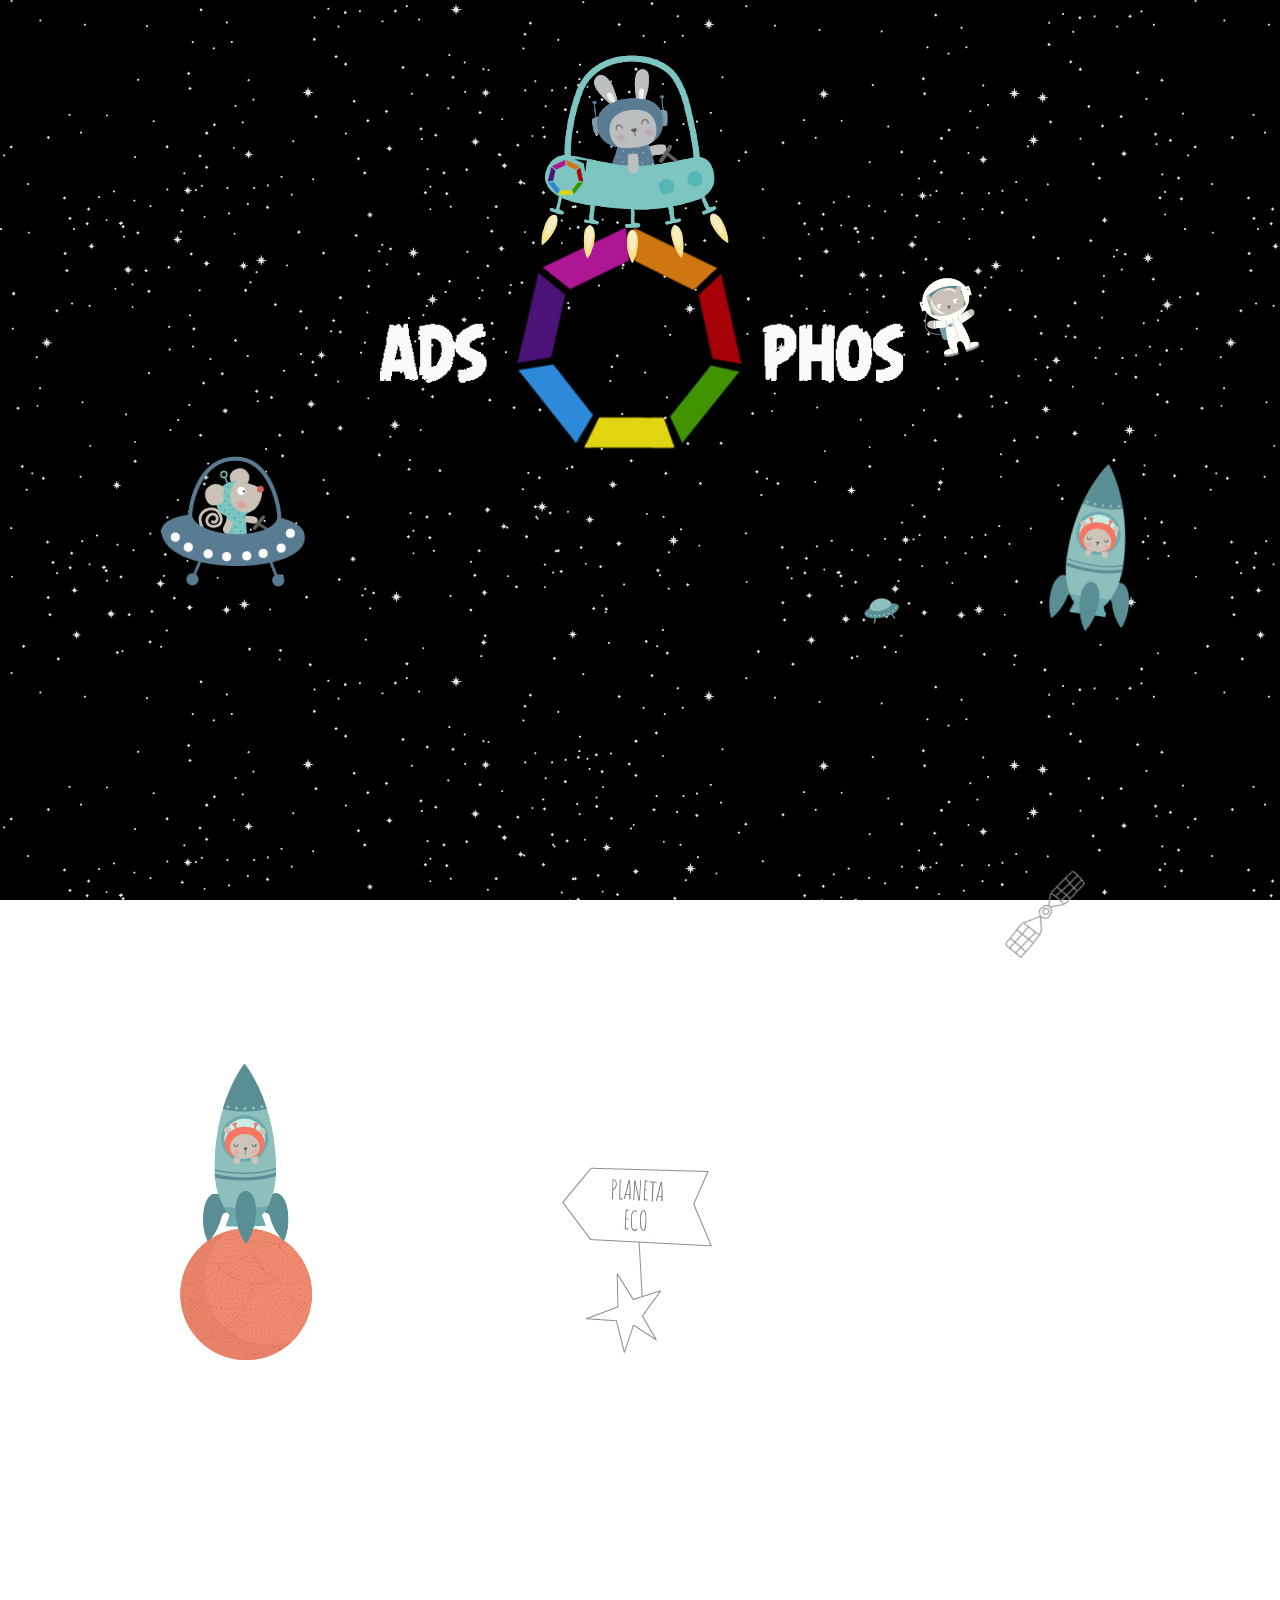
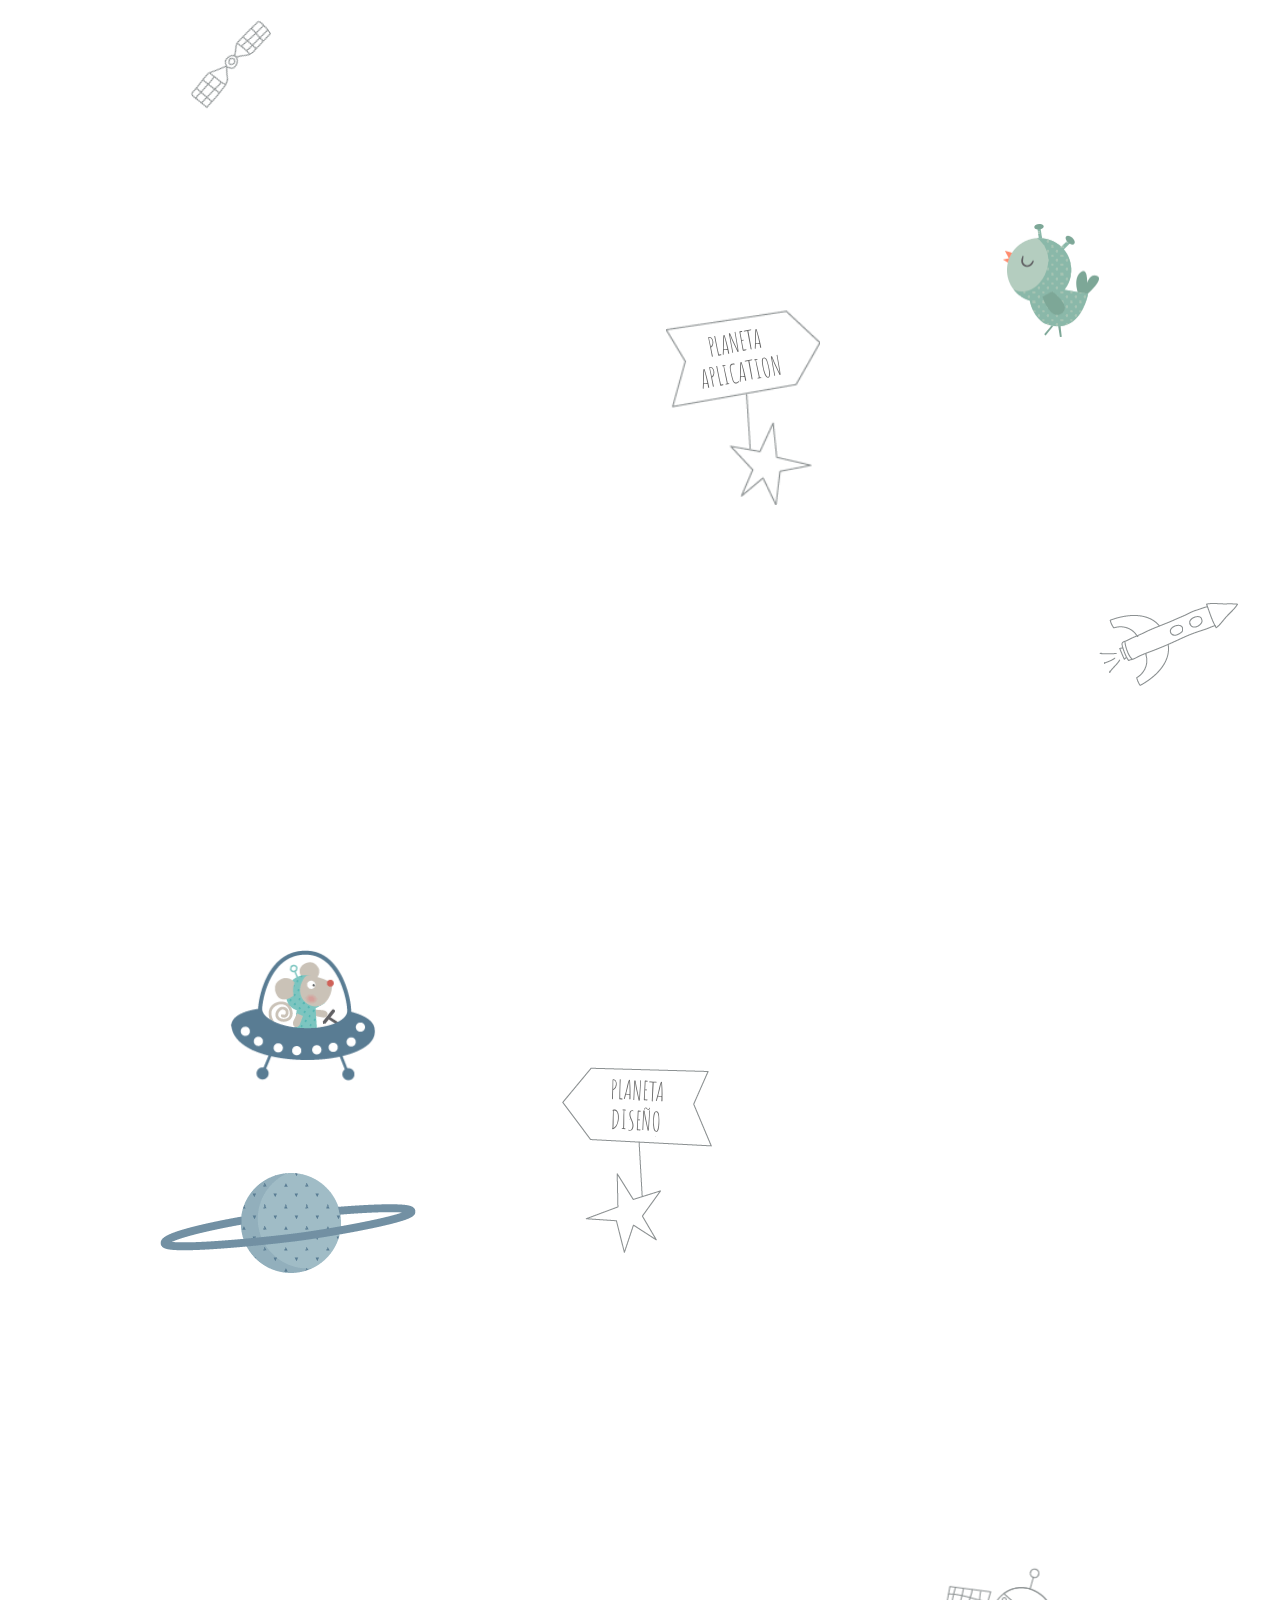
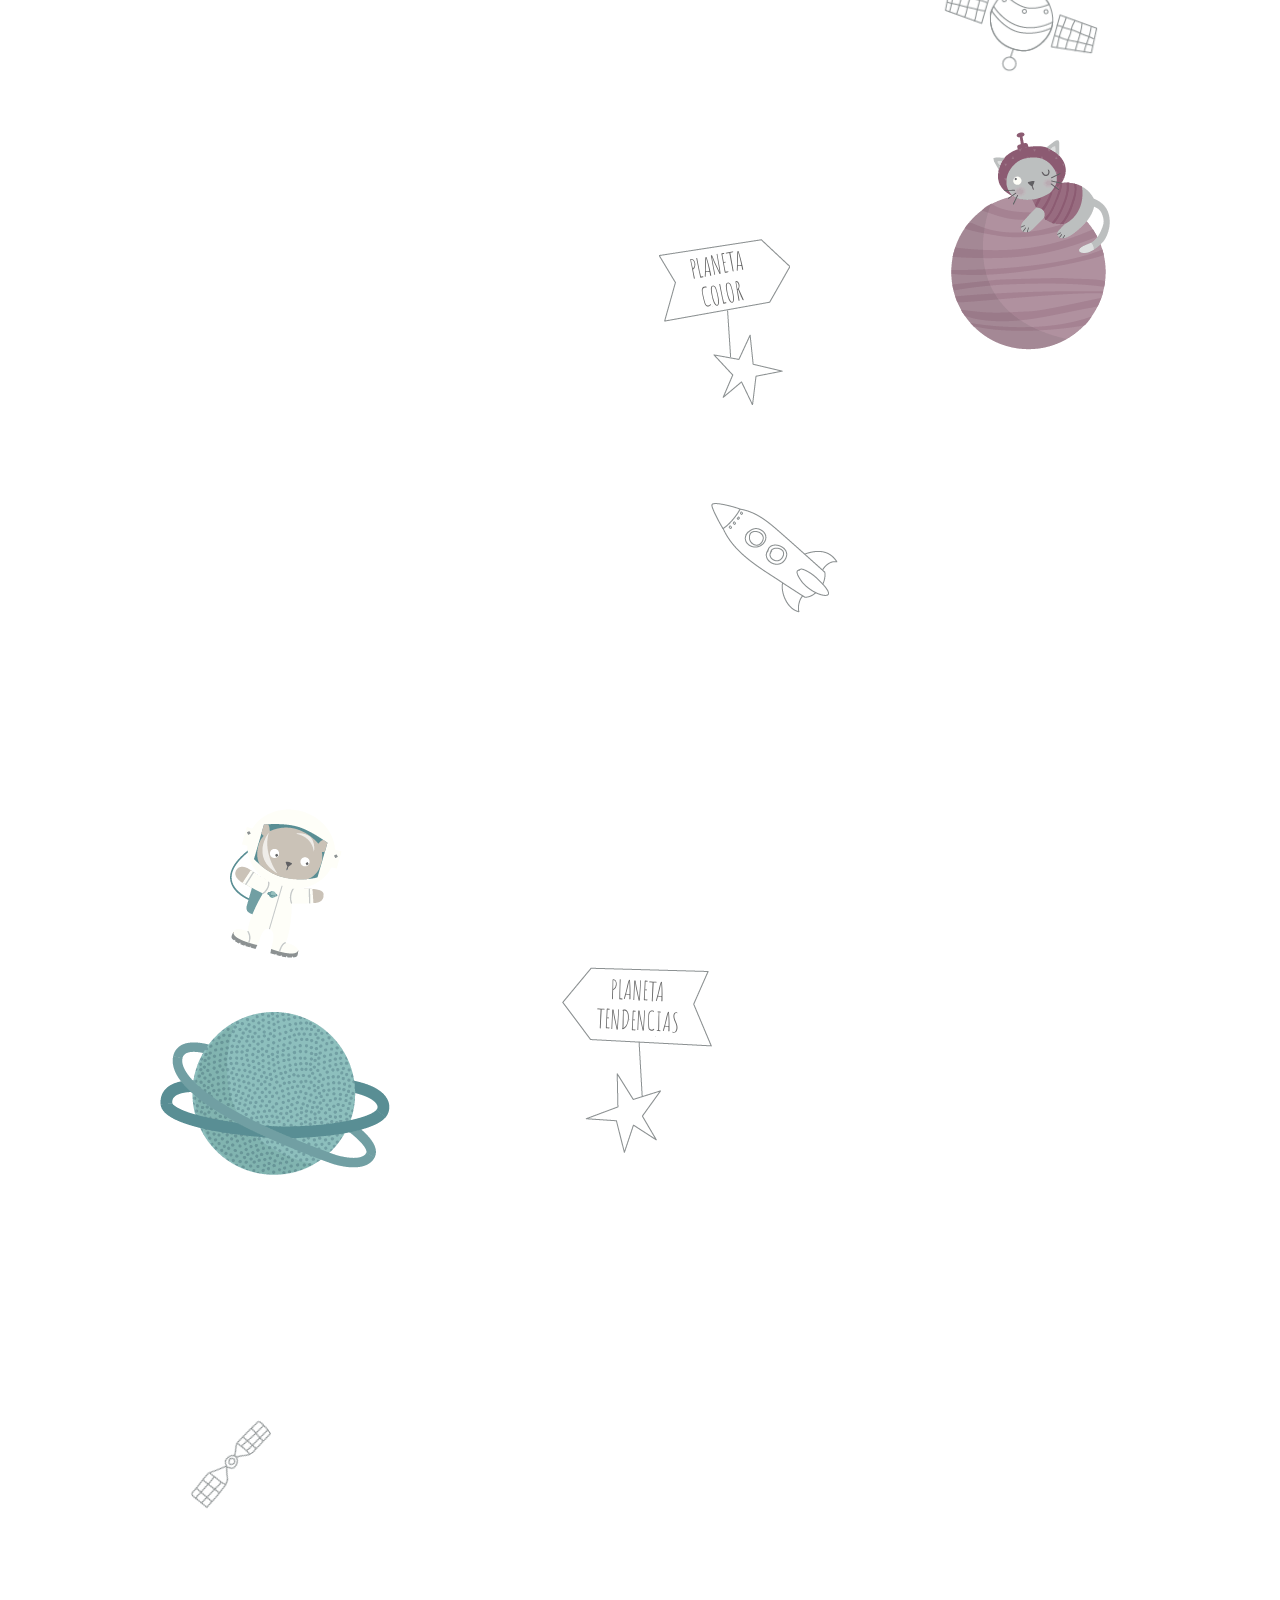
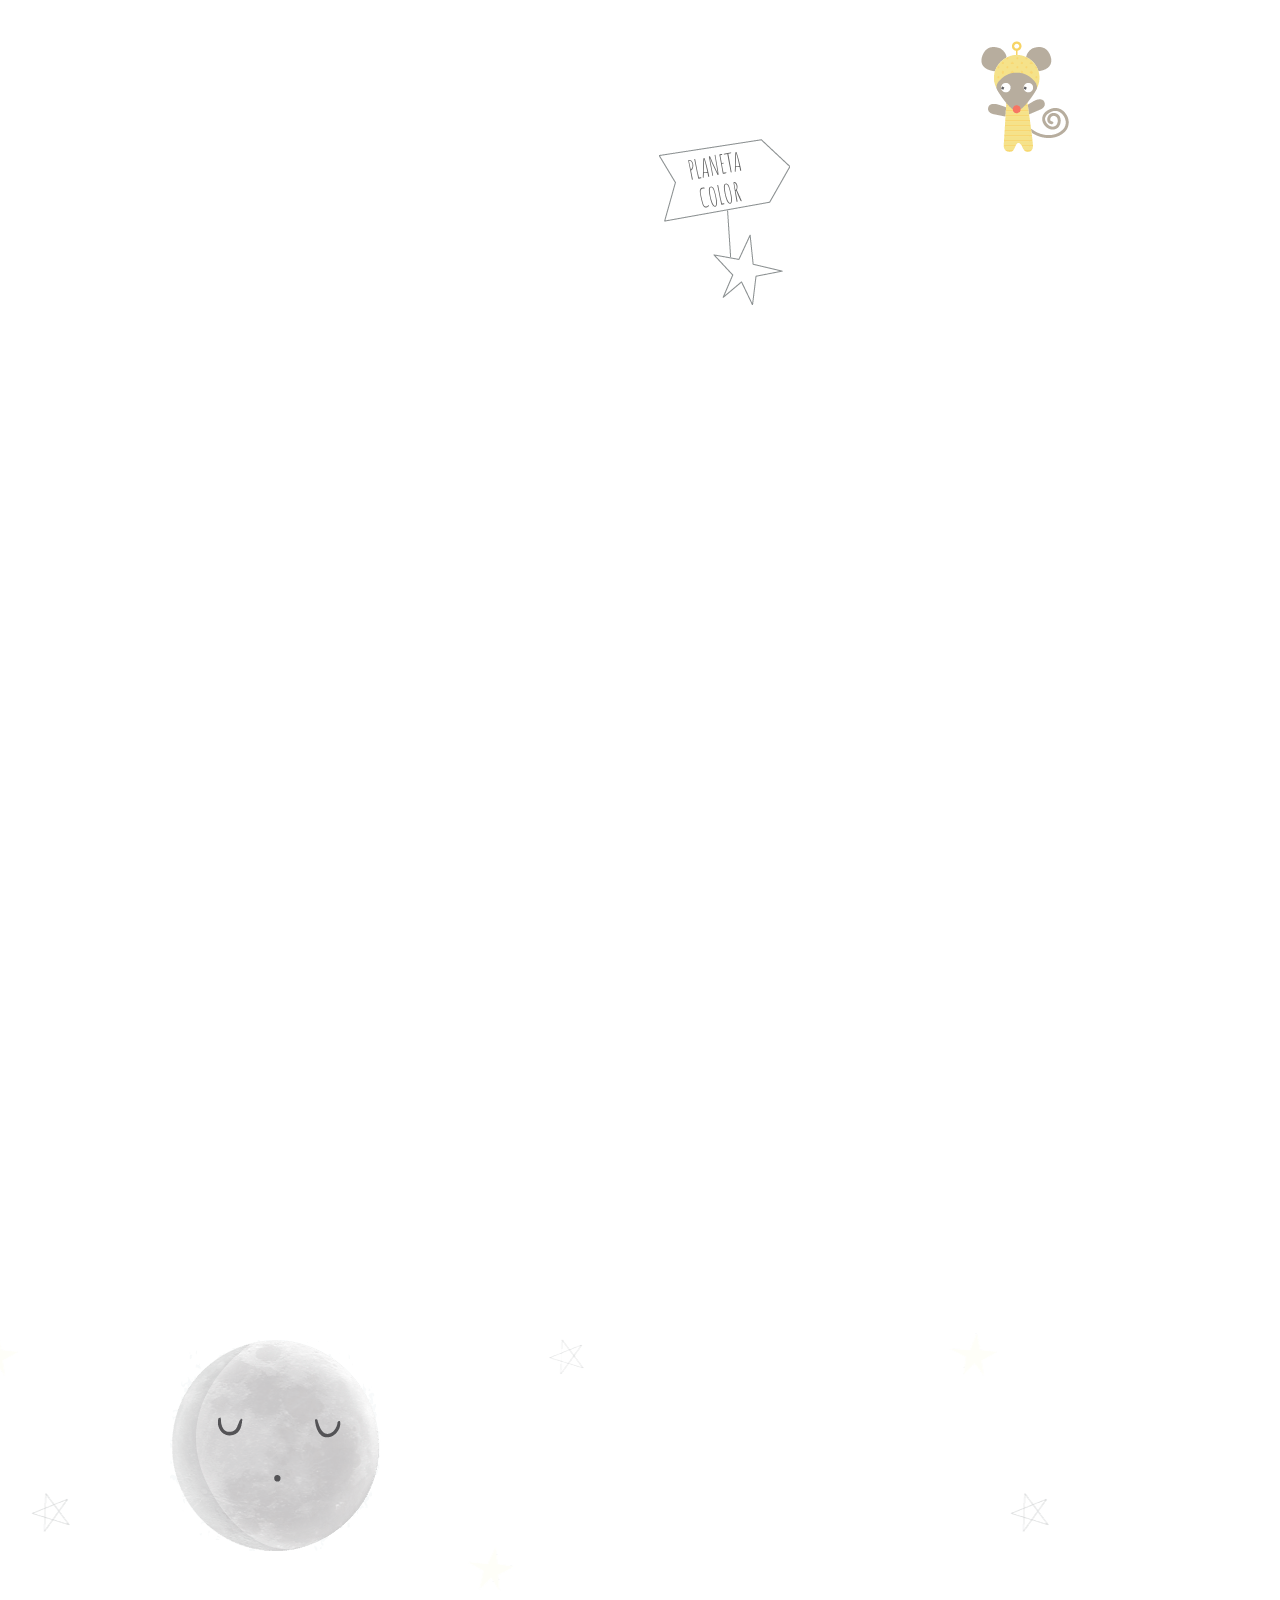
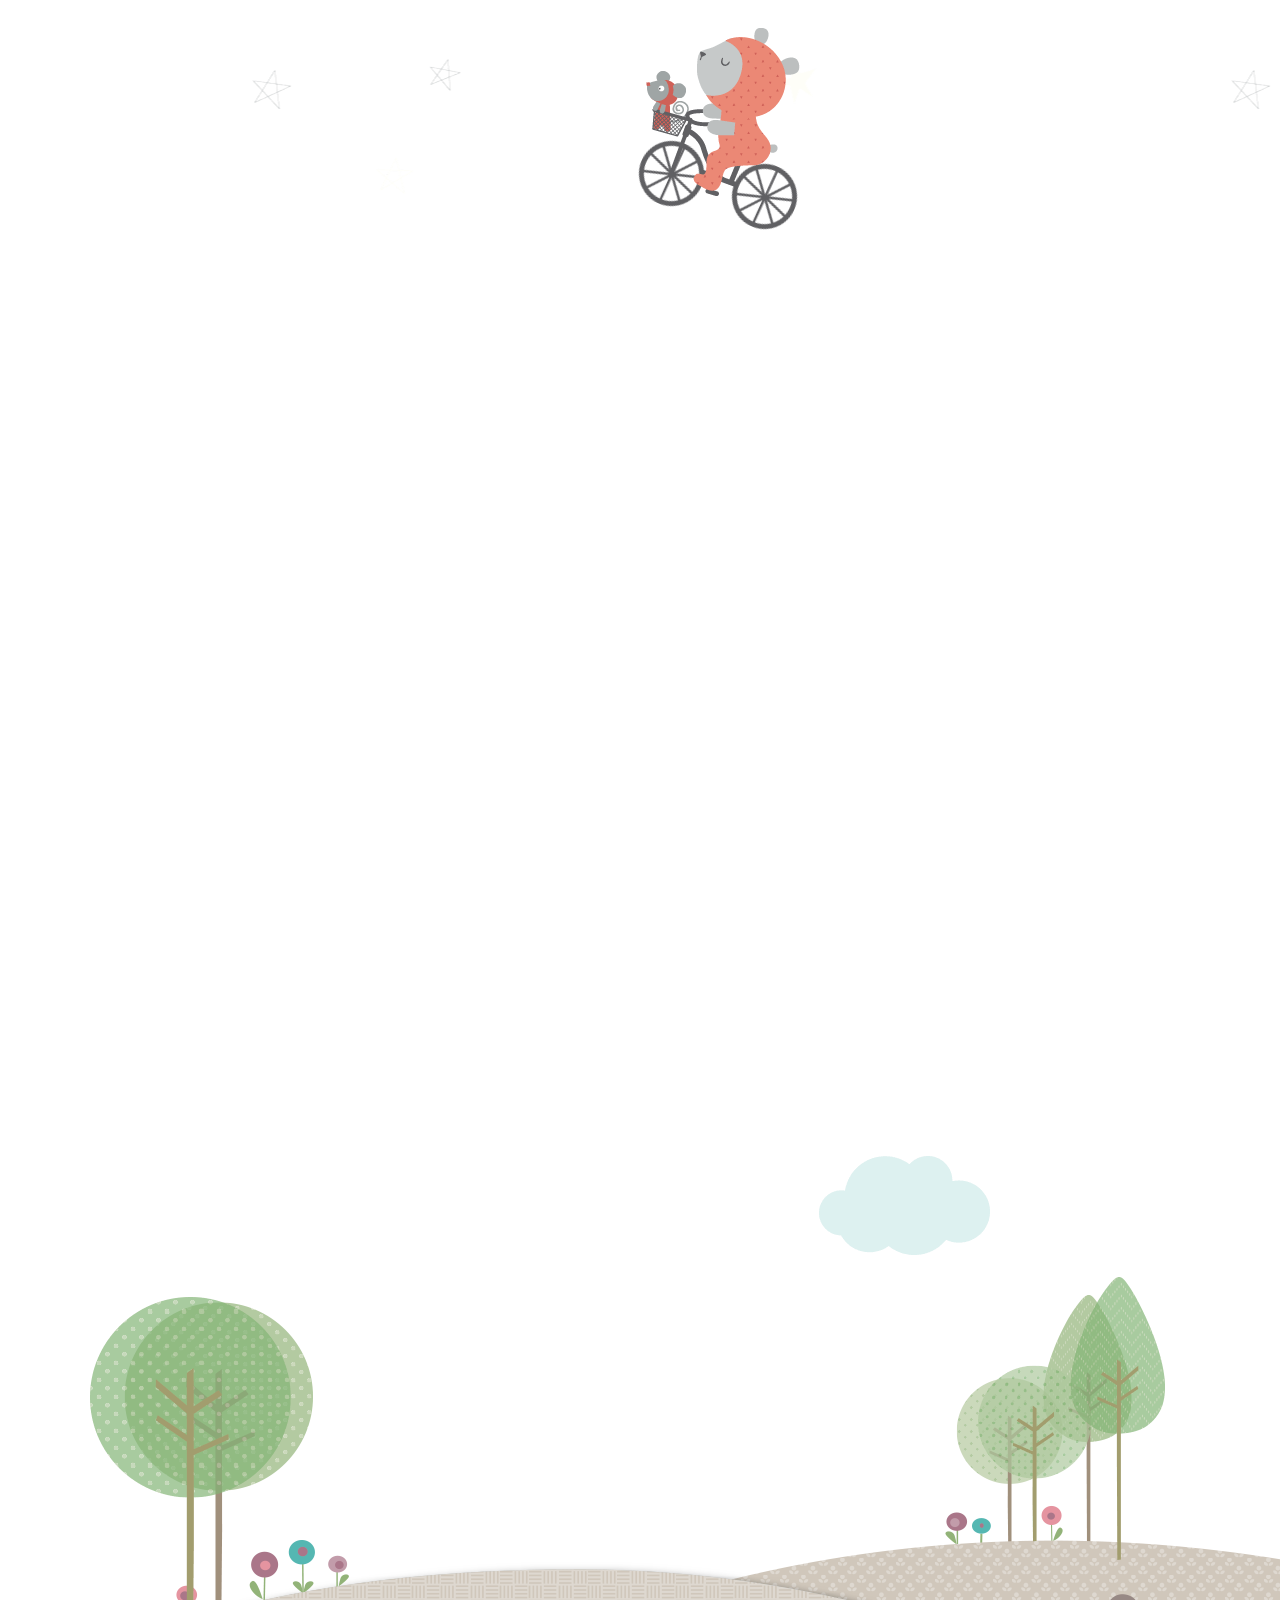
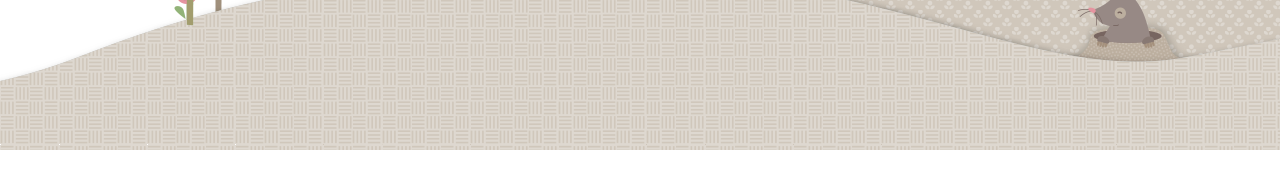
==== commit f208c6cb: "CSS Folder updated" ====
--- a/index.html
+++ b/index.html
@@ -13,9 +13,9 @@
 	<link href="css/fixed-positioning.css" rel="stylesheet" type="text/css" />
 	<link href="css/main.css" rel="stylesheet" type="text/css" />
 	<link href="css/estilos.css" rel="stylesheet" type="text/css" />
-	<script src="../ajax.googleapis.com/ajax/libs/jquery/1.10.2/jquery.min.js"></script>
-	<script src="../ajax.googleapis.com/ajax/libs/jqueryui/1.10.4/jquery-ui.min.js"></script>
-	<script src="../www.newbranding.es/minicool/js/scroll-startstop.events.jquery.html" type="text/javascript"></script>
+	<script src="ajax.googleapis.com/ajax/libs/jquery/1.10.2/jquery.min.js"></script>
+	<script src="ajax.googleapis.com/ajax/libs/jqueryui/1.10.4/jquery-ui.min.js"></script>
+	<script src="www.newbranding.es/minicool/js/scroll-startstop.events.jquery.html" type="text/javascript"></script>
     <script src="js/main.js"></script>
     <script type="text/javascript" src="js/TweenMax.min.js"></script>
     <script type="text/javascript" src="js/EasePack.min.js"></script>
